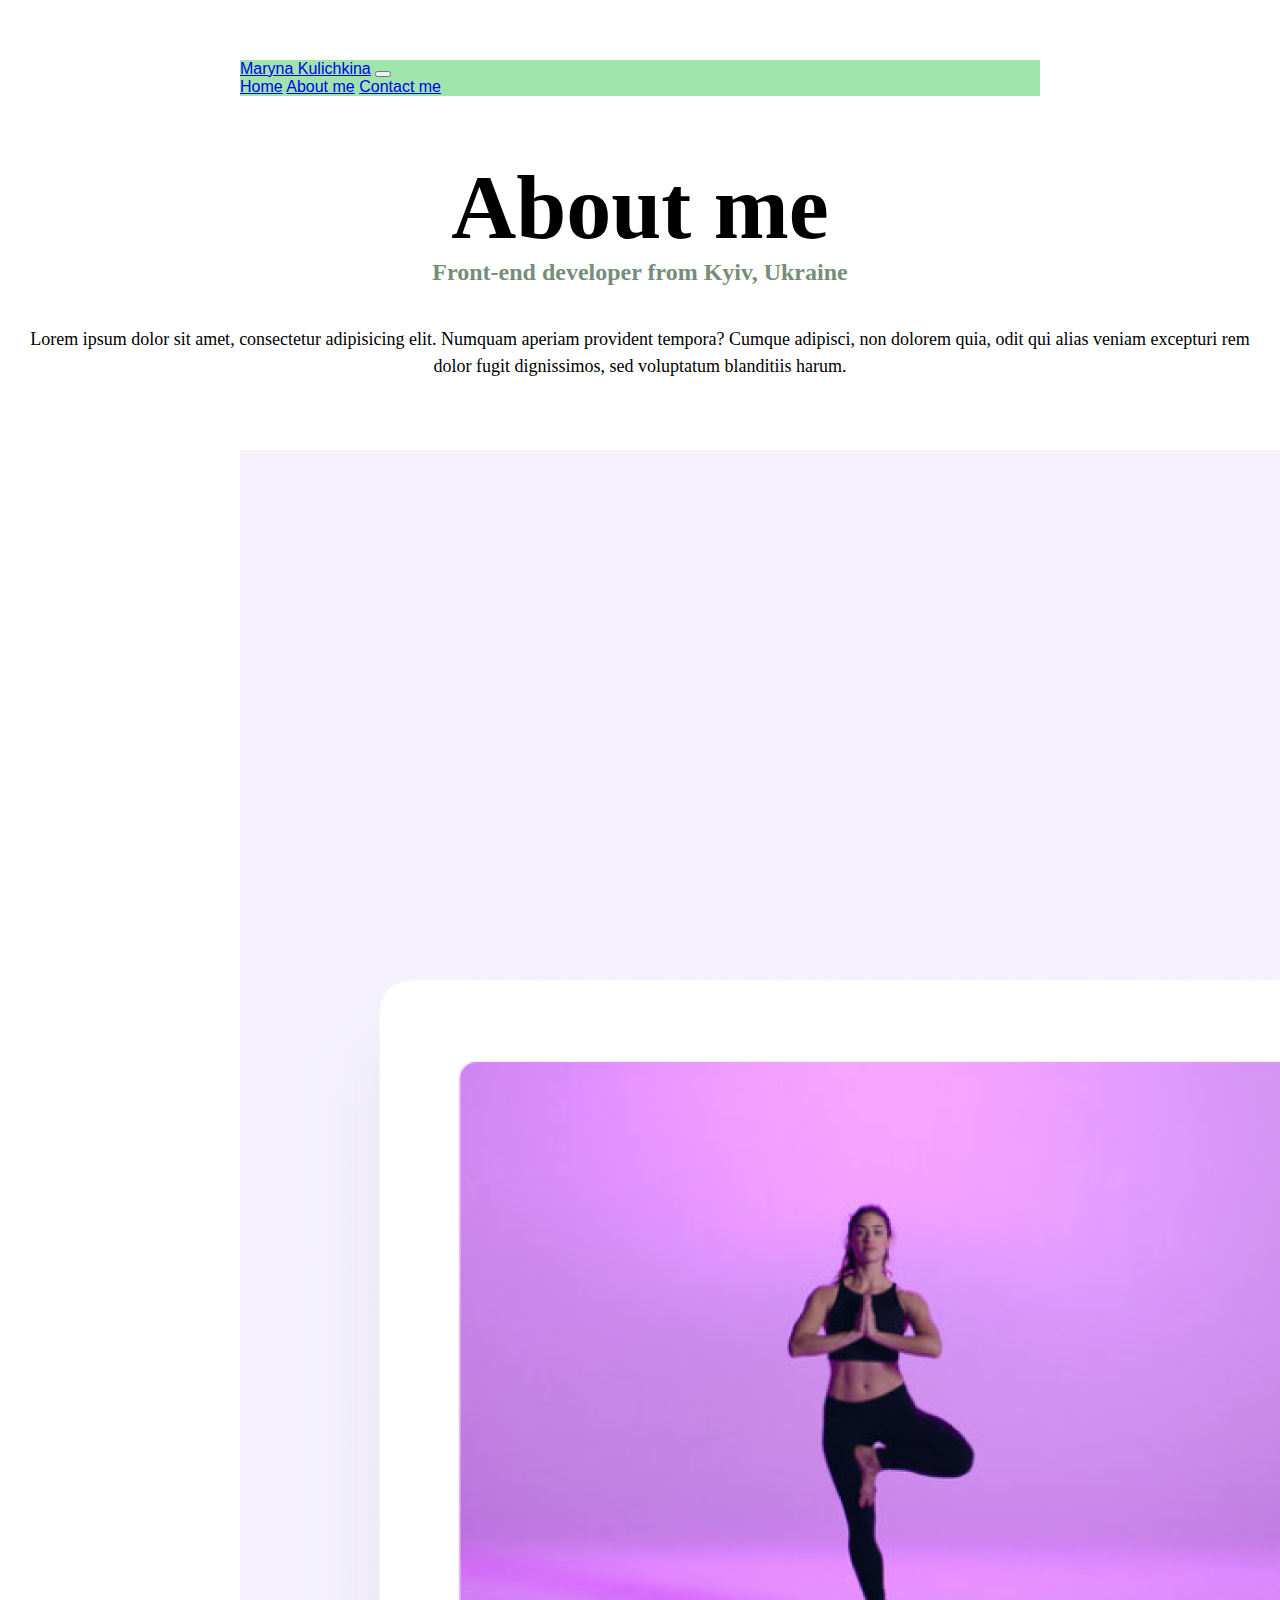
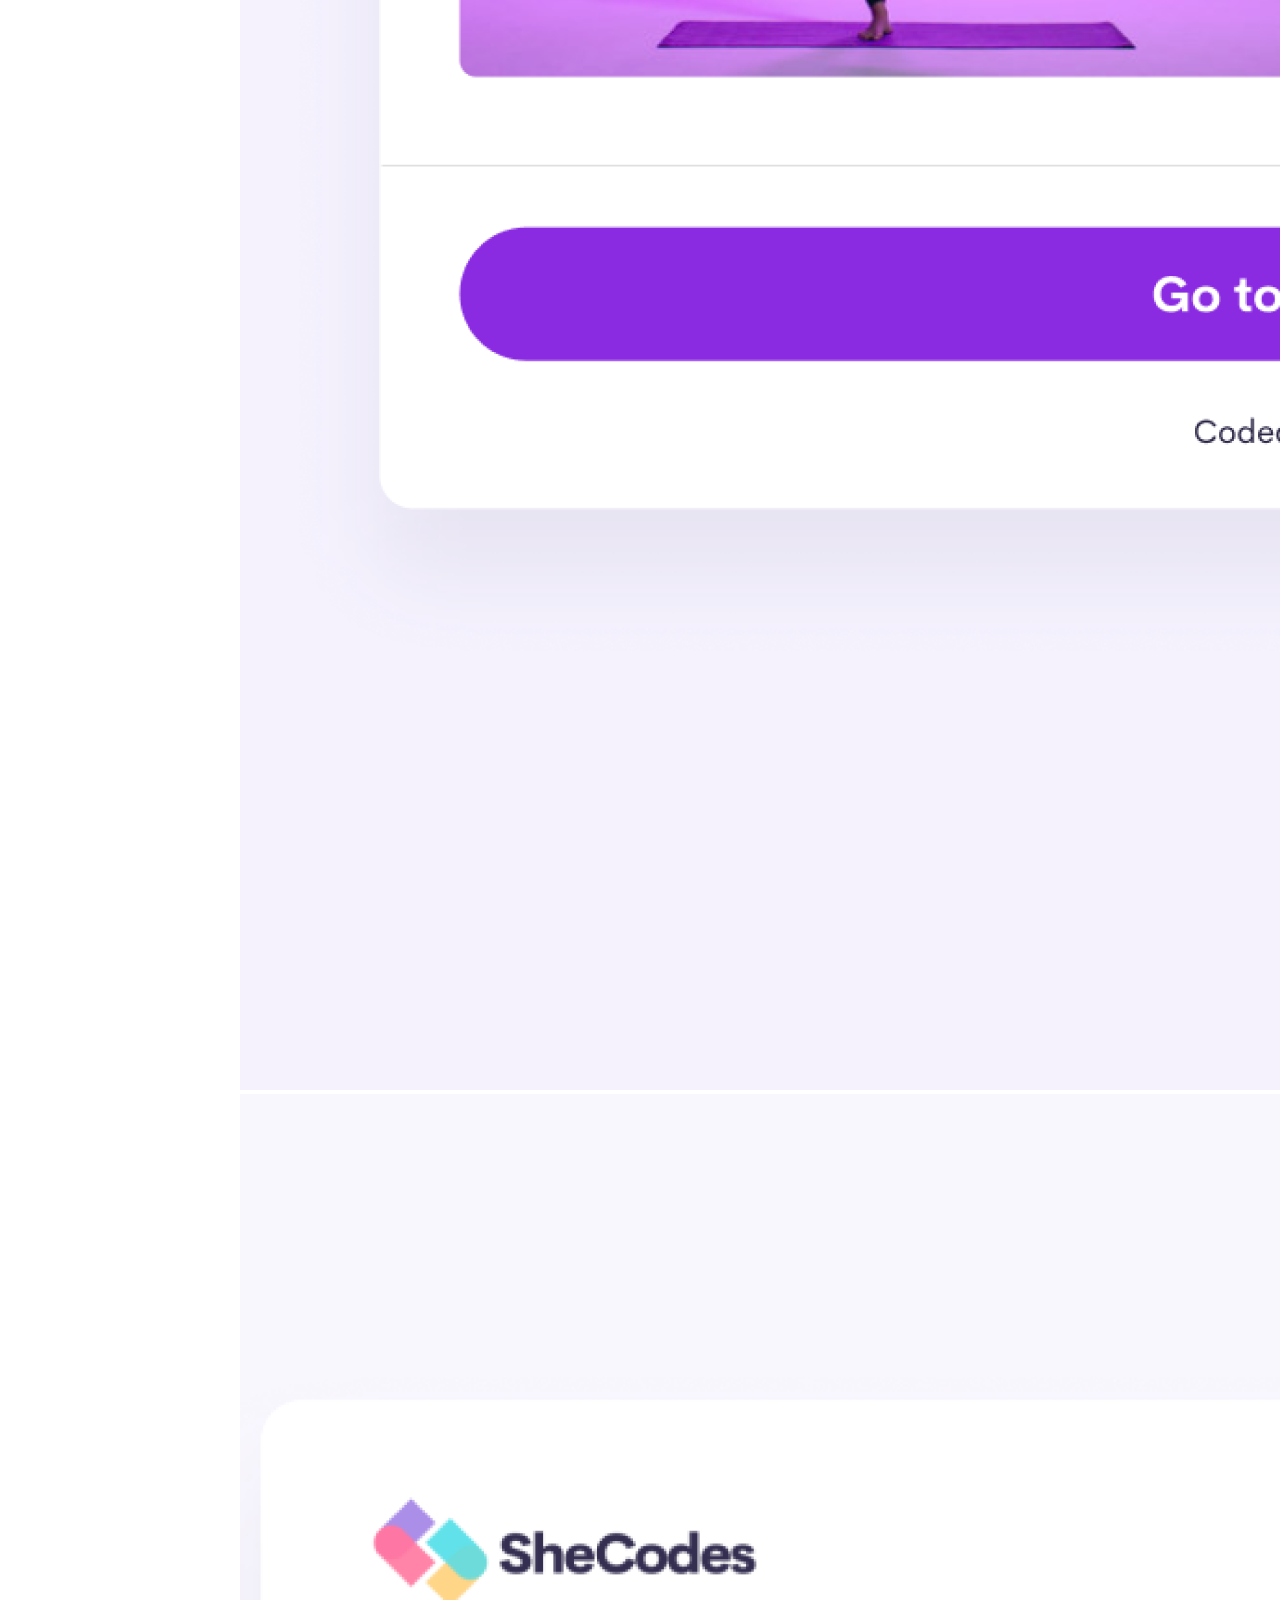
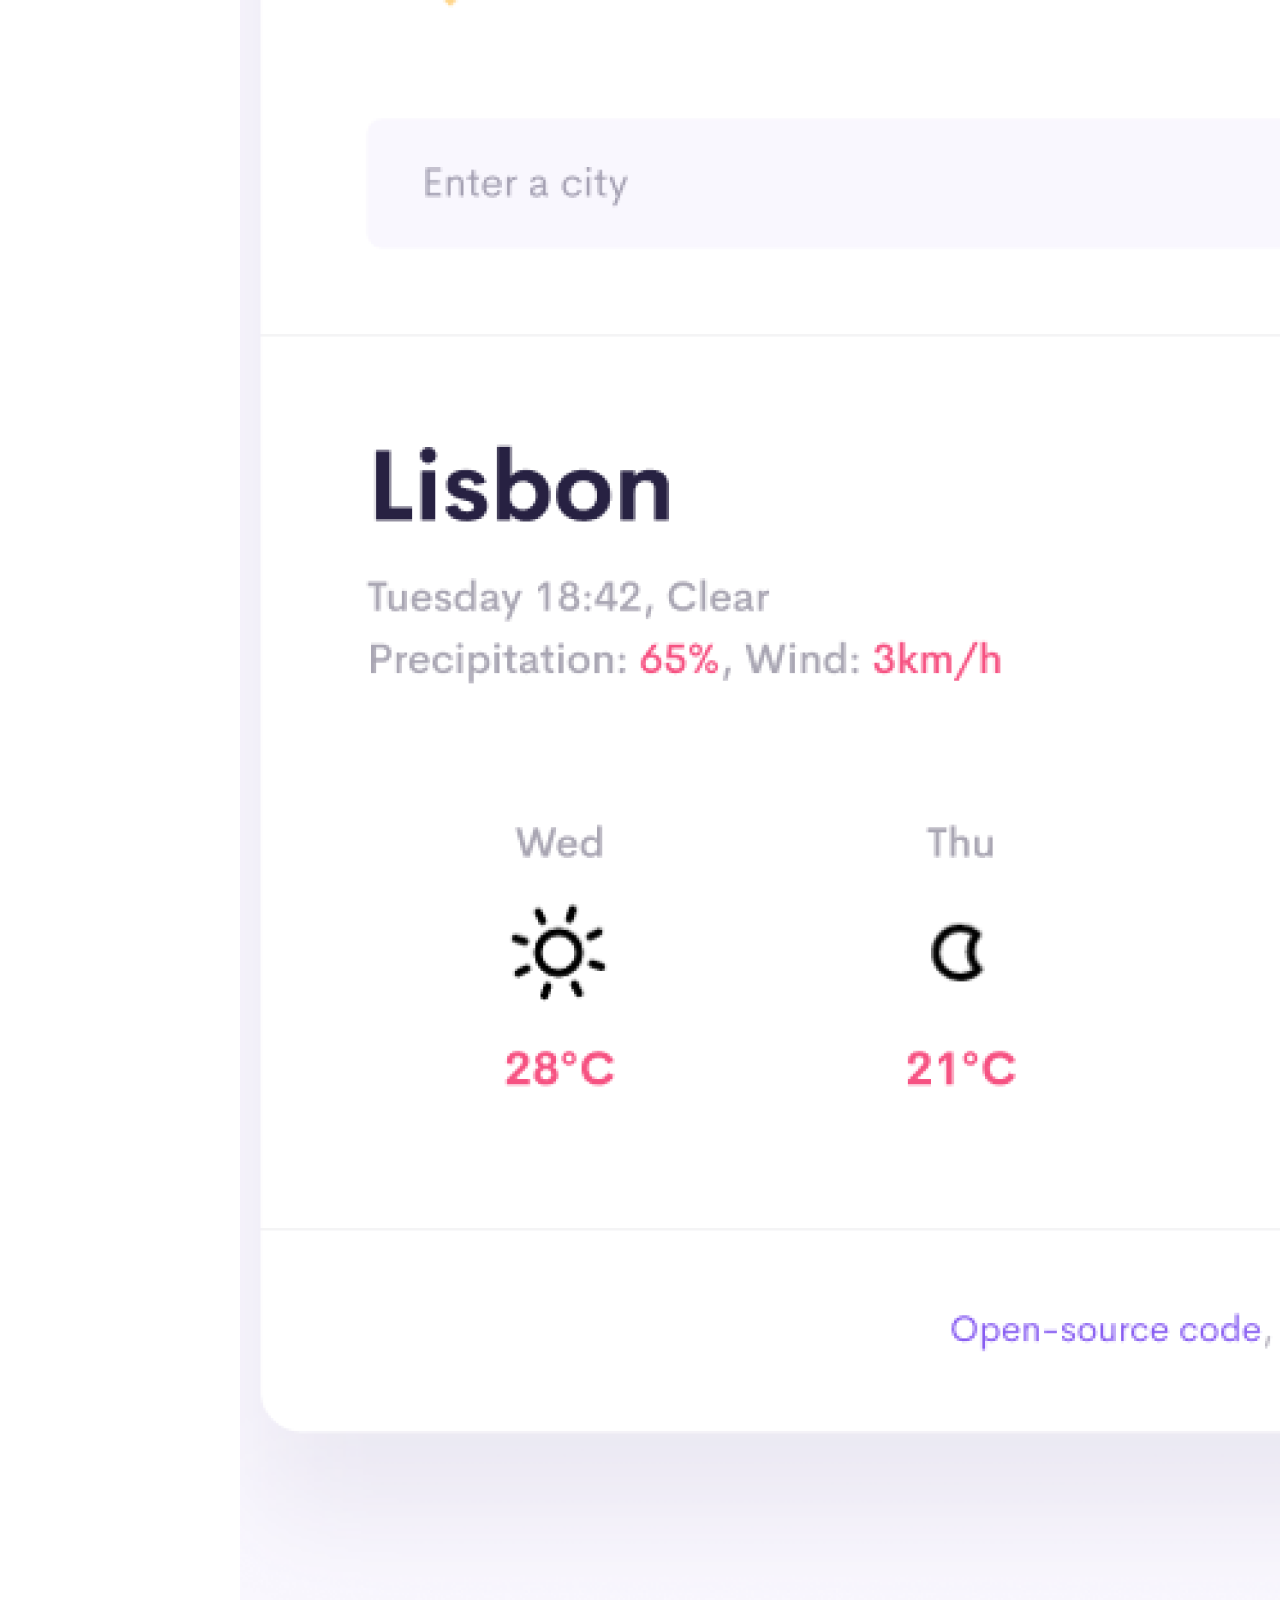
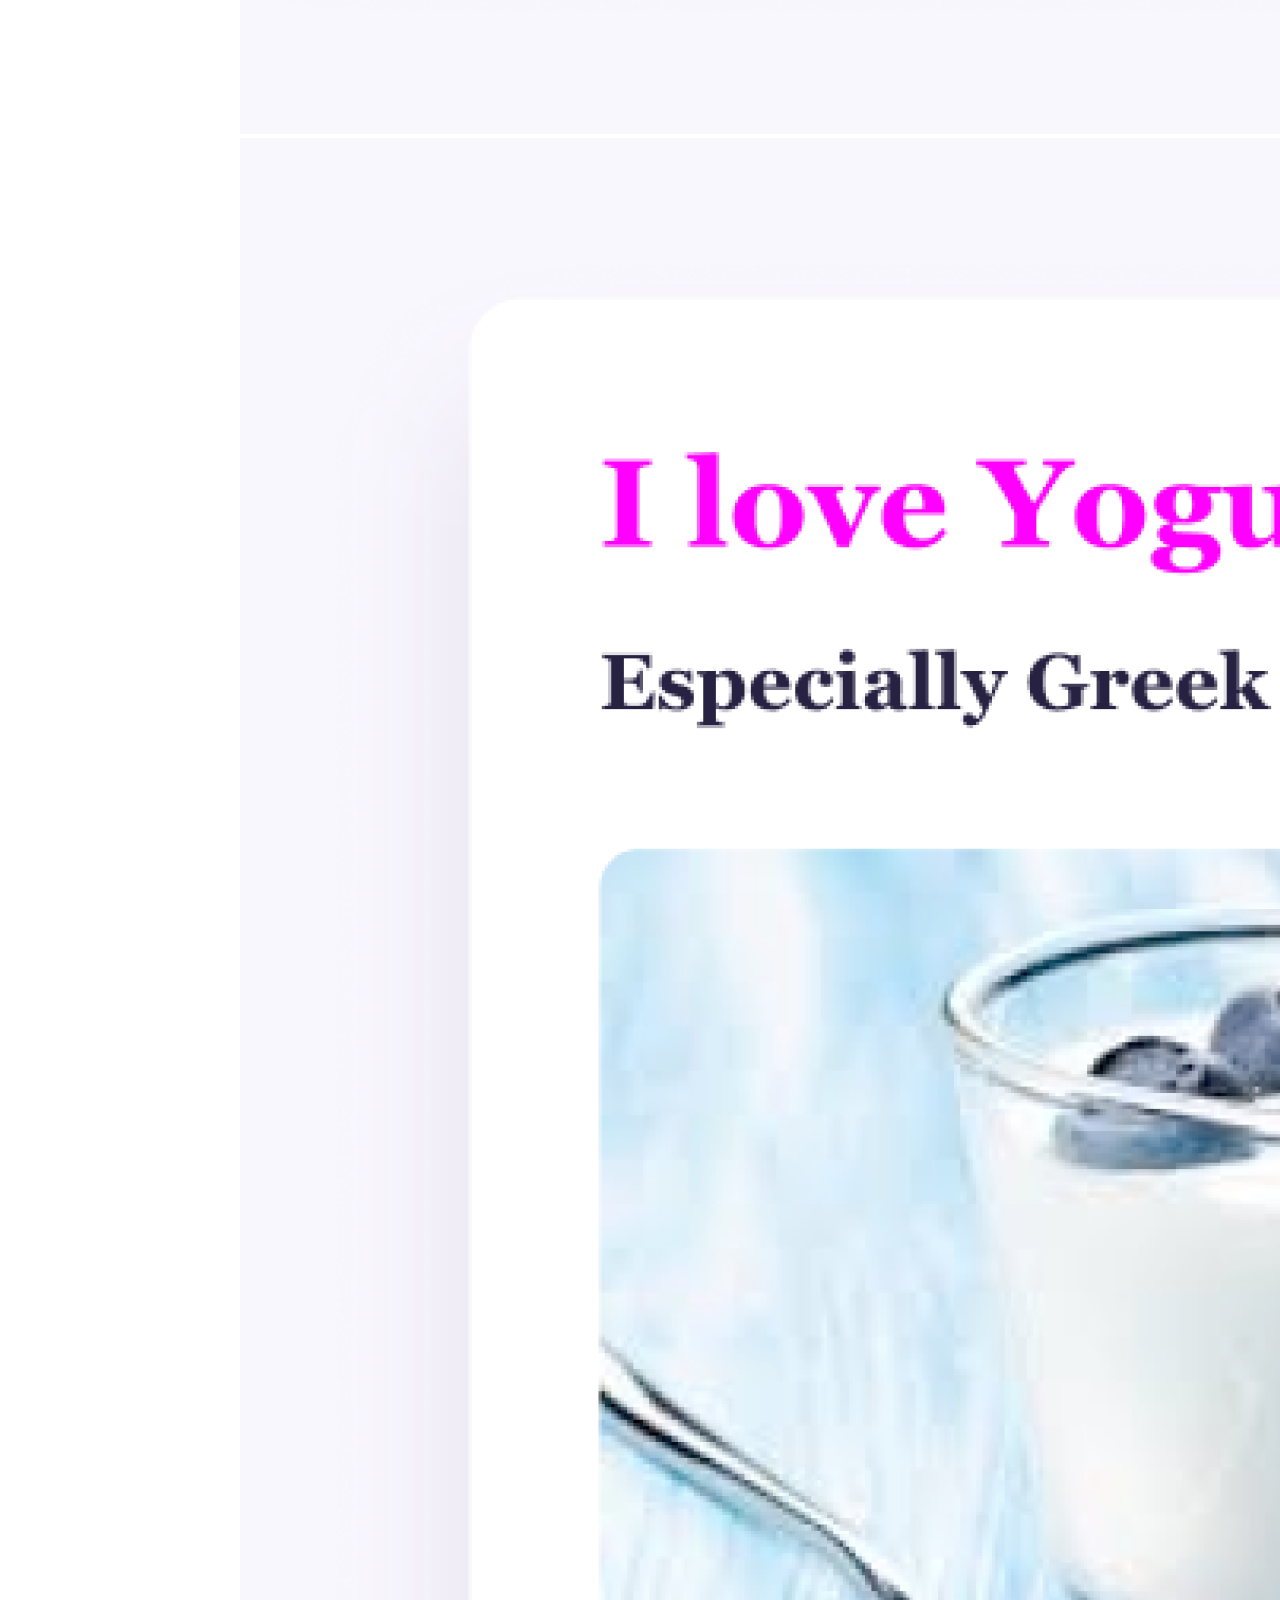
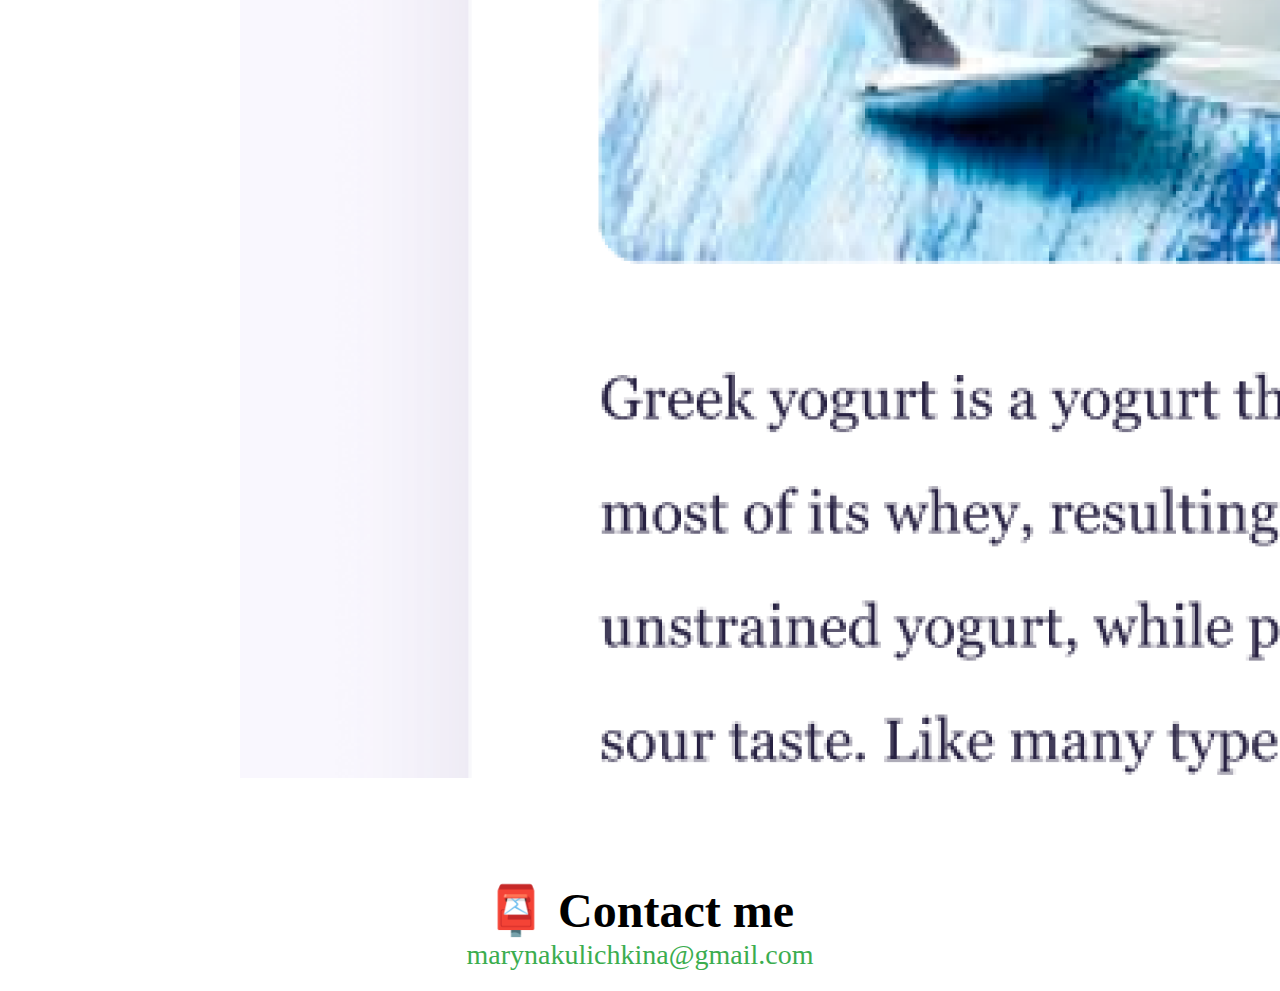
==== about.html @ 164ecdcb "Initial commit" ====
<!DOCTYPE html>
<html lang="en">
  <head>
    <meta charset="UTF-8" />
    <meta http-equiv="X-UA-Compatible" content="IE=edge" />
    <meta name="viewport" content="width=device-width, initial-scale=1.0" />
    <meta
      name="description"
      content="About Maryna Kulichkina, a front-end developer based in Europe"
    />
    <link
      href="https://cdn.jsdelivr.net/npm/bootstrap@5.2.0/dist/css/bootstrap.min.css"
      rel="stylesheet"
      integrity="sha384-gH2yIJqKdNHPEq0n4Mqa/HGKIhSkIHeL5AyhkYV8i59U5AR6csBvApHHNl/vI1Bx"
      crossorigin="anonymous"
    />
    <link rel="stylesheet" href="style.css" />
    <title>About me - Maryna Kulichkina</title>
  </head>
  <body>
    <div class="container" id="navbar">
      <nav
        class="navbar bg-custom rounded-2 fixed-top navbar-expand-lg bg-light"
      >
        <div class="container-fluid">
          <a class="navbar-brand" href="index.html">Maryna Kulichkina</a>
          <button
            class="navbar-toggler"
            type="button"
            data-bs-toggle="collapse"
            data-bs-target="#navbarNavAltMarkup"
            aria-controls="navbarNavAltMarkup"
            aria-expanded="false"
            aria-label="Toggle navigation"
          >
            <span class="navbar-toggler-icon"></span>
          </button>
          <div class="collapse navbar-collapse" id="navbarNavAltMarkup">
            <div class="navbar-nav">
              <a class="nav-link active" aria-current="page" href="index.html"
                >Home</a
              >
              <a class="nav-link" href="about.html">About me</a>
              <a class="nav-link" href="about.html#email-link">Contact me</a>
            </div>
          </div>
        </div>
      </nav>
    </div>
    <h1>About me</h1>
    <h3>Front-end developer from Kyiv, Ukraine</h3>
    <div class="about-paragraphs text-center">
      <p>
        Lorem ipsum dolor sit amet, consectetur adipisicing elit. Numquam
        aperiam provident tempora? Cumque adipisci, non dolorem quia, odit qui
        alias veniam excepturi rem dolor fugit dignissimos, sed voluptatum
        blanditiis harum.
      </p>
    </div>
    <div class="container">
      <div class="row">
        <div class="col-sm-4">
          <img
            src="images/yoga.png"
            class="img-fluid rounded p-2 shadow"
            alt="Yoga project"
          />
        </div>
        <div class="col-sm-4">
          <img
            src="images/weather.png"
            class="img-fluid rounded p-2 shadow"
            alt="Weather app"
          />
        </div>
        <div class="col-sm-4">
          <img
            src="images/yogurt.png"
            class="img-fluid rounded p-2 shadow"
            alt="Yogurt project"
          />
        </div>
      </div>
    </div>
    <div id="contact">
      <h2>📮 Contact me</h2>
      <a
        href="mailto:marynakulichkina@gmail.com"
        class="email-link"
        id="email-link"
      >
        marynakulichkina@gmail.com
      </a>
    </div>

    <script
      src="https://cdn.jsdelivr.net/npm/bootstrap@5.2.0/dist/js/bootstrap.bundle.min.js"
      integrity="sha384-A3rJD856KowSb7dwlZdYEkO39Gagi7vIsF0jrRAoQmDKKtQBHUuLZ9AsSv4jD4Xa"
      crossorigin="anonymous"
    ></script>
  </body>
</html>
---- style.css ----
:root {
  --primary-color: #3bad4f;
  --secondary-color: #9ee4ab;
  --box-shadow: 0 5px 10px rgba(0, 0, 0, 0.3);
  --h3-color: #3c5e43;
}
.container {
  font-family: "Roboto", sans-serif;
  margin: 60px auto;
  max-width: 800px;
}

body {
  margin: 20px auto;
}

h1,
h2,
h3 {
  text-align: center;
  margin: 0;
}

h1 {
  font-size: 90px;
}

h2 {
  font-size: 48px;
  padding-top: 40px;
}

h3 {
  font-size: 24px;
  opacity: 0.7;
  color: var(--h3-color);
}

p {
  font-size: 18px;
  line-height: 1.5;
  text-align: center;
}

.navigation-links {
  display: flex;
  margin-top: 40px;
  justify-content: center;
}

.navigation-links a {
  margin: 20px;
  border-radius: 4px;
  padding: 20px 15px;
  text-decoration: none;
  text-transform: capitalize;
}

.contact-link {
  background: var(--primary-color);
  box-shadow: var(--box-shadow);
  color: white;
}

.about-link {
  color: var(--primary-color);
  border: 1px solid var(--primary-color);
}

a:hover {
  color: #3c5e43;
}

.about-paragraphs {
  display: flex;
  margin: 30px 0;
}

.about-paragraphs p {
  margin: 10px;
}

.email-link {
  display: flex;
  justify-content: center;
  color: var(--primary-color);
  font-size: 28px;
  text-decoration: none;
}

.email-link:hover {
  text-decoration: underline;
}
.primary-link {
  border-radius: 4px;
  padding: 20px 15px;
  text-decoration: none;
  text-transform: capitalize;
  background: var(--primary-color);
  box-shadow: var(--box-shadow);
  color: white;
}
.mb-3,
.description {
  text-align: left;
}

.bg-custom {
  background-color: var(--secondary-color) !important;
}

@media (max-width: 576px) {
  .mb-3 {
    padding-top: 10px;
  }
  .mb-3,
  .description {
    text-align: center;
  }
  .primary-link {
    display: block;
    margin: auto 15px;
    text-align: center;
  }
  h1 {
    font-size: 48px;
  }
  h2 {
    font-size: 32px;
  }
}
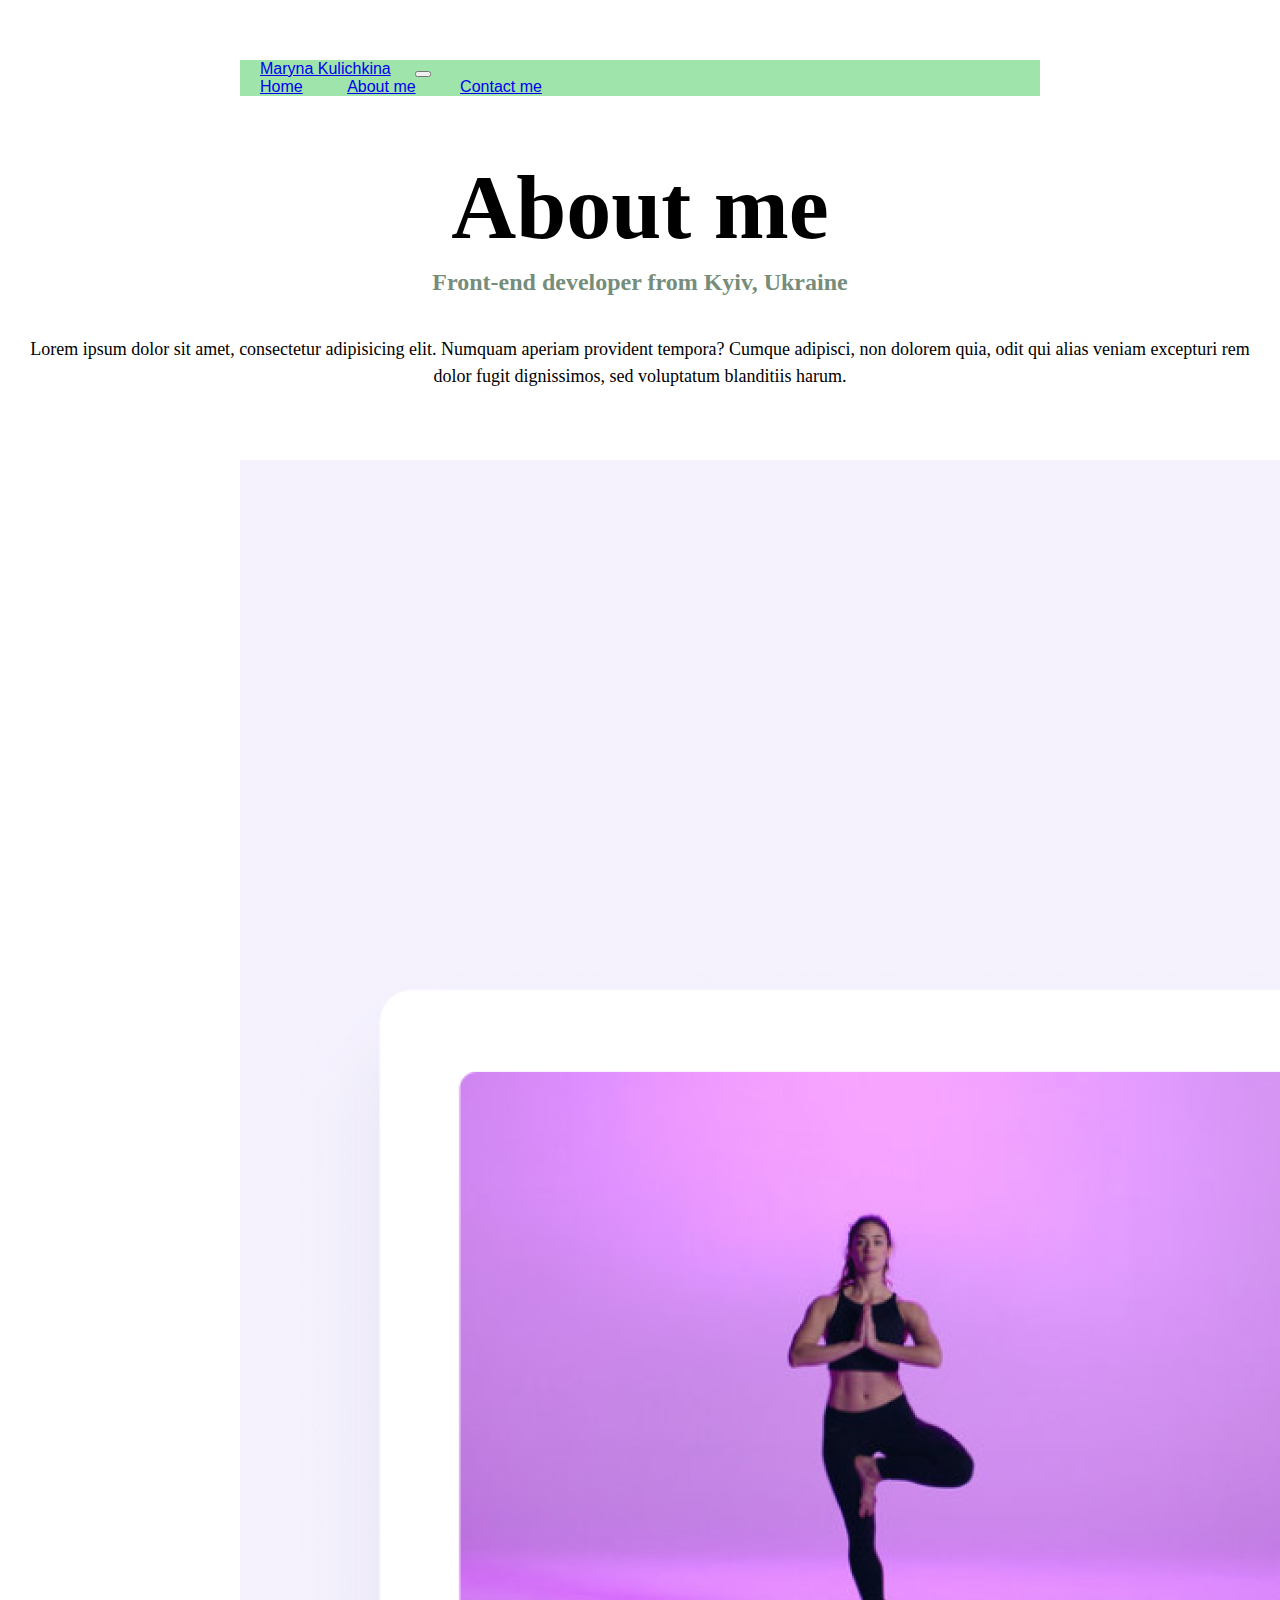
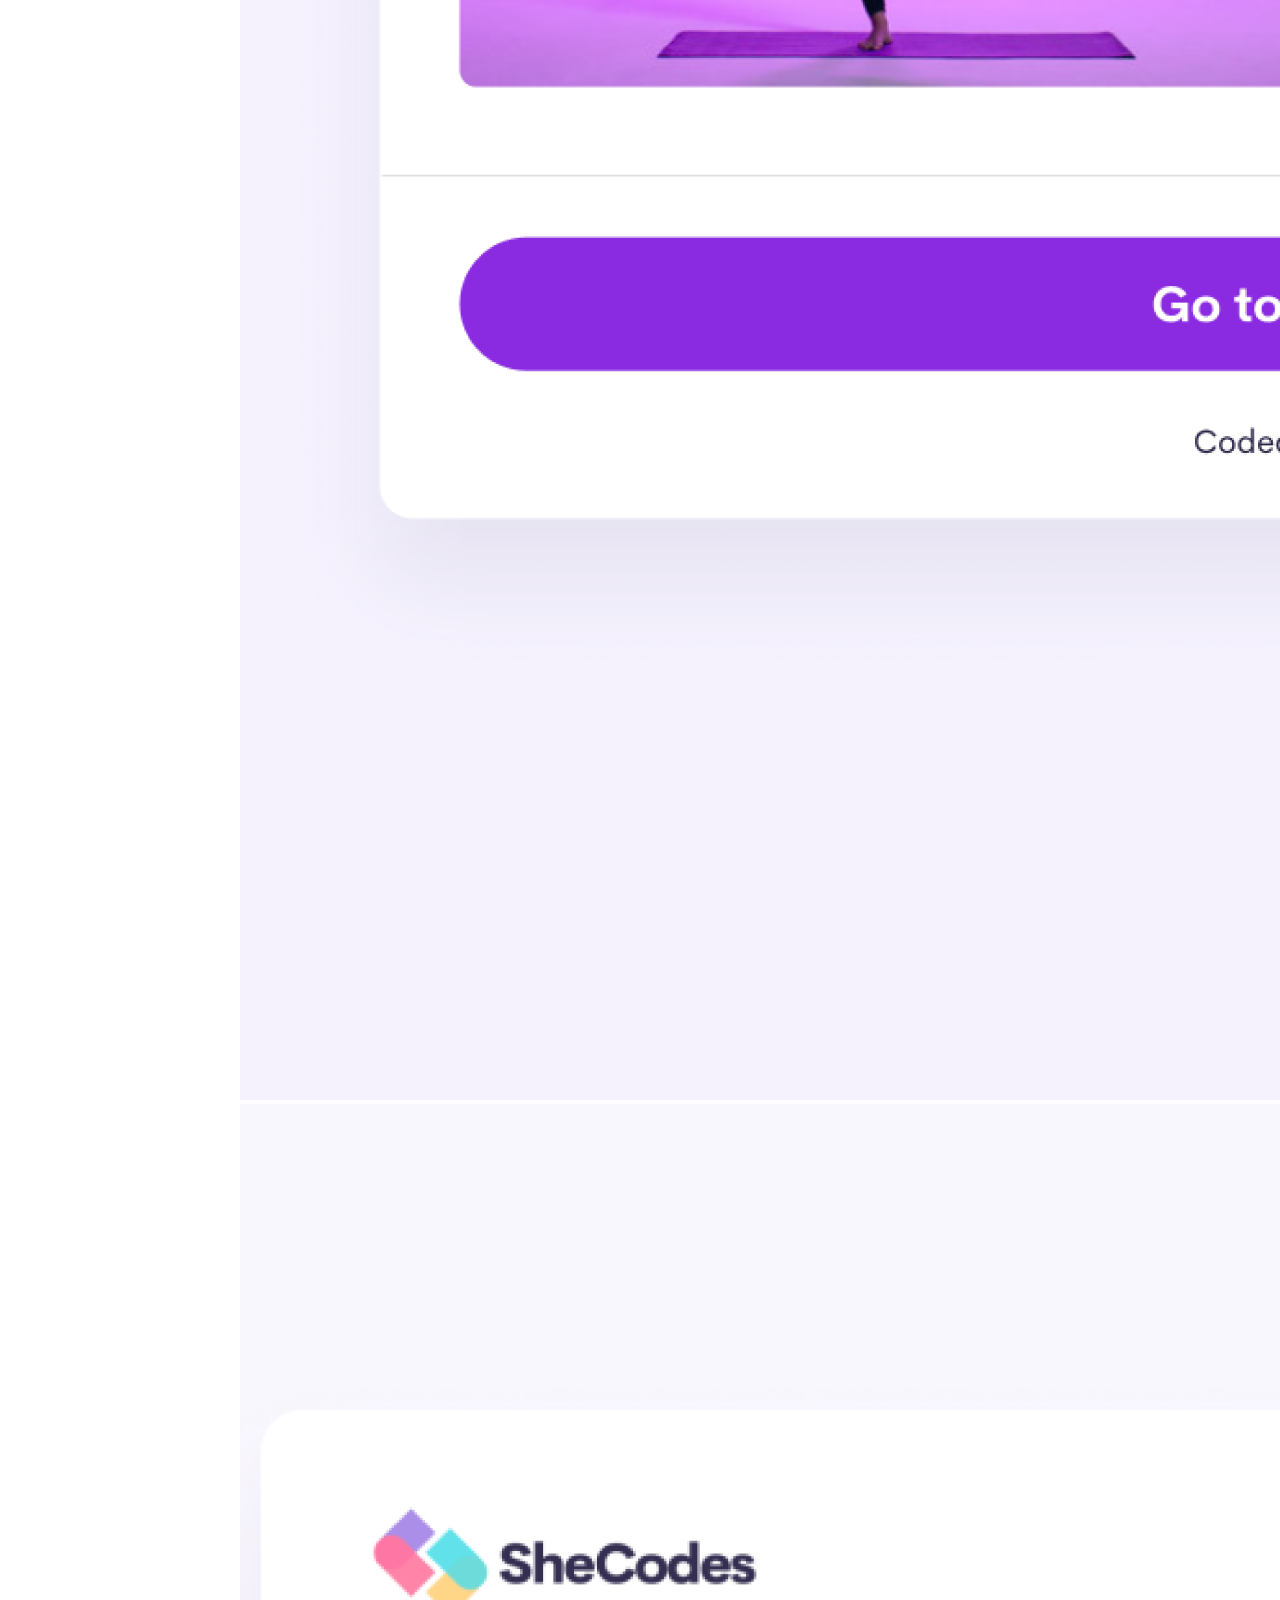
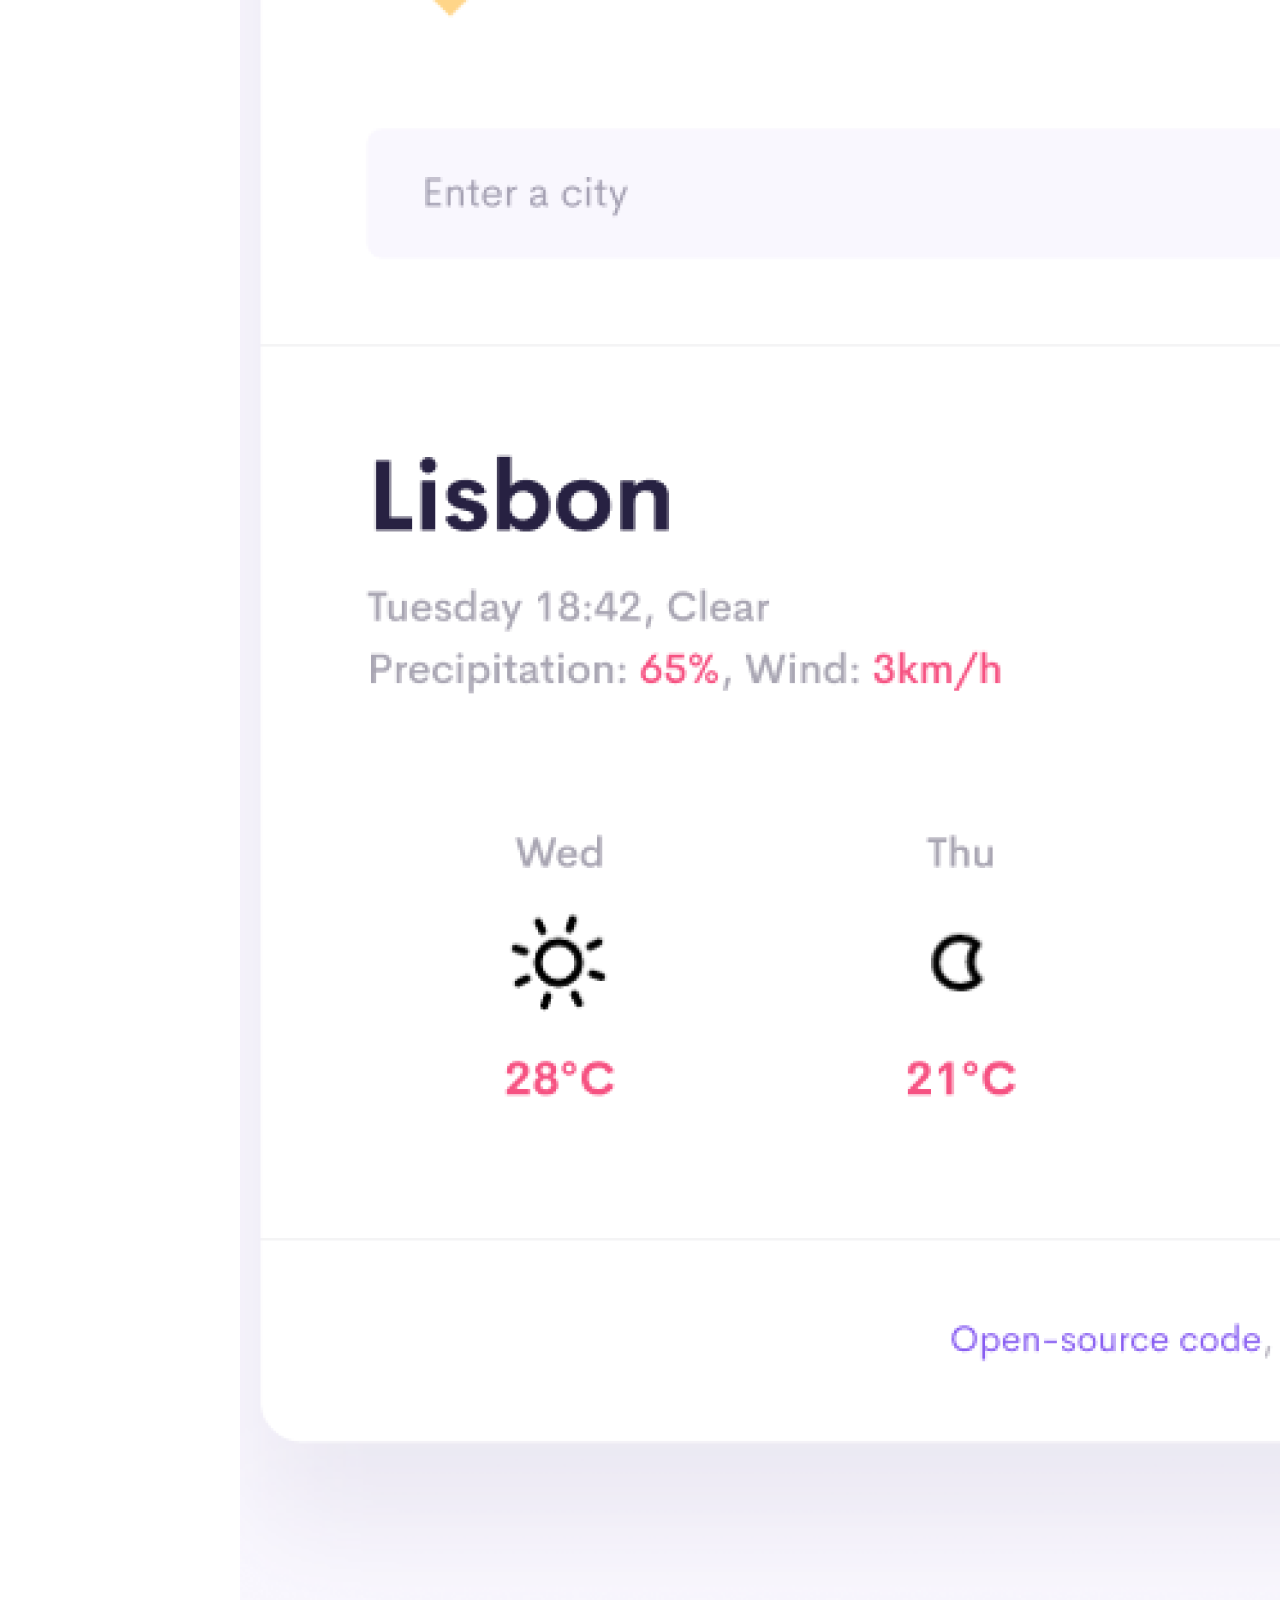
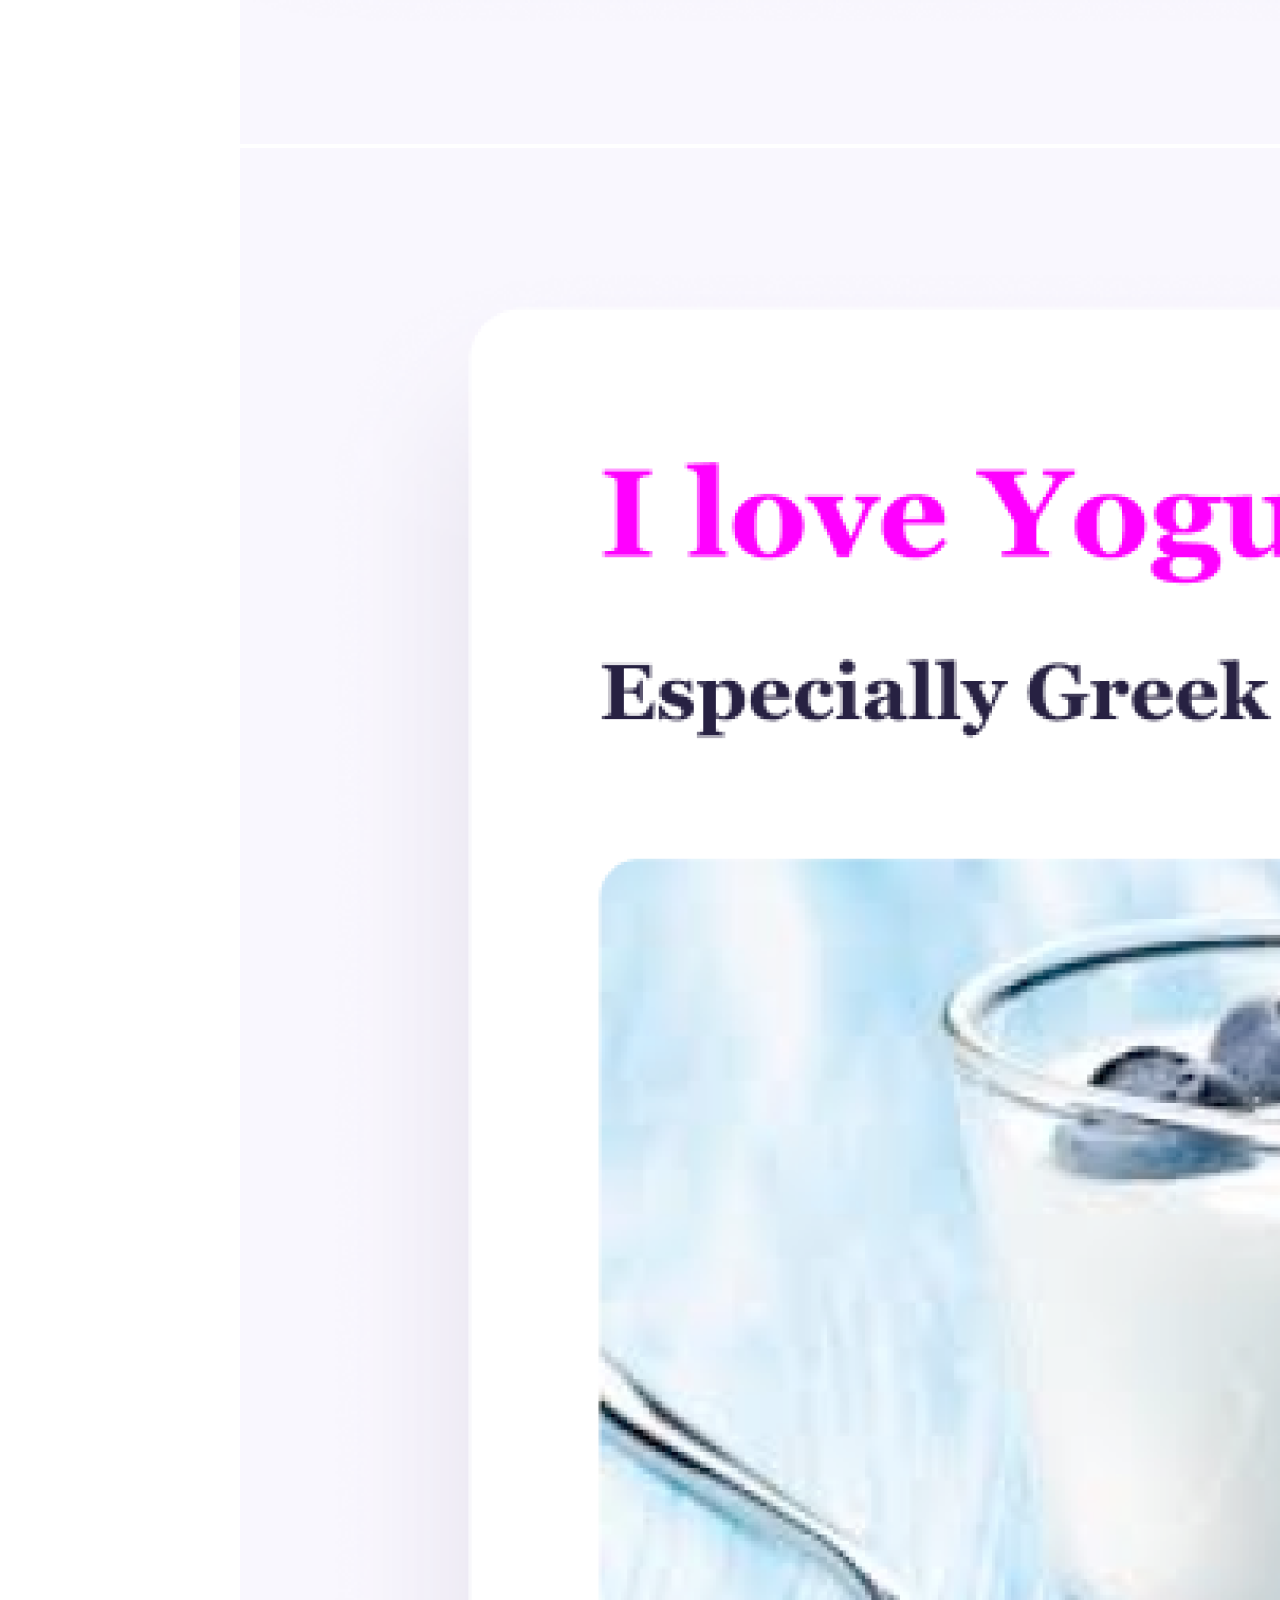
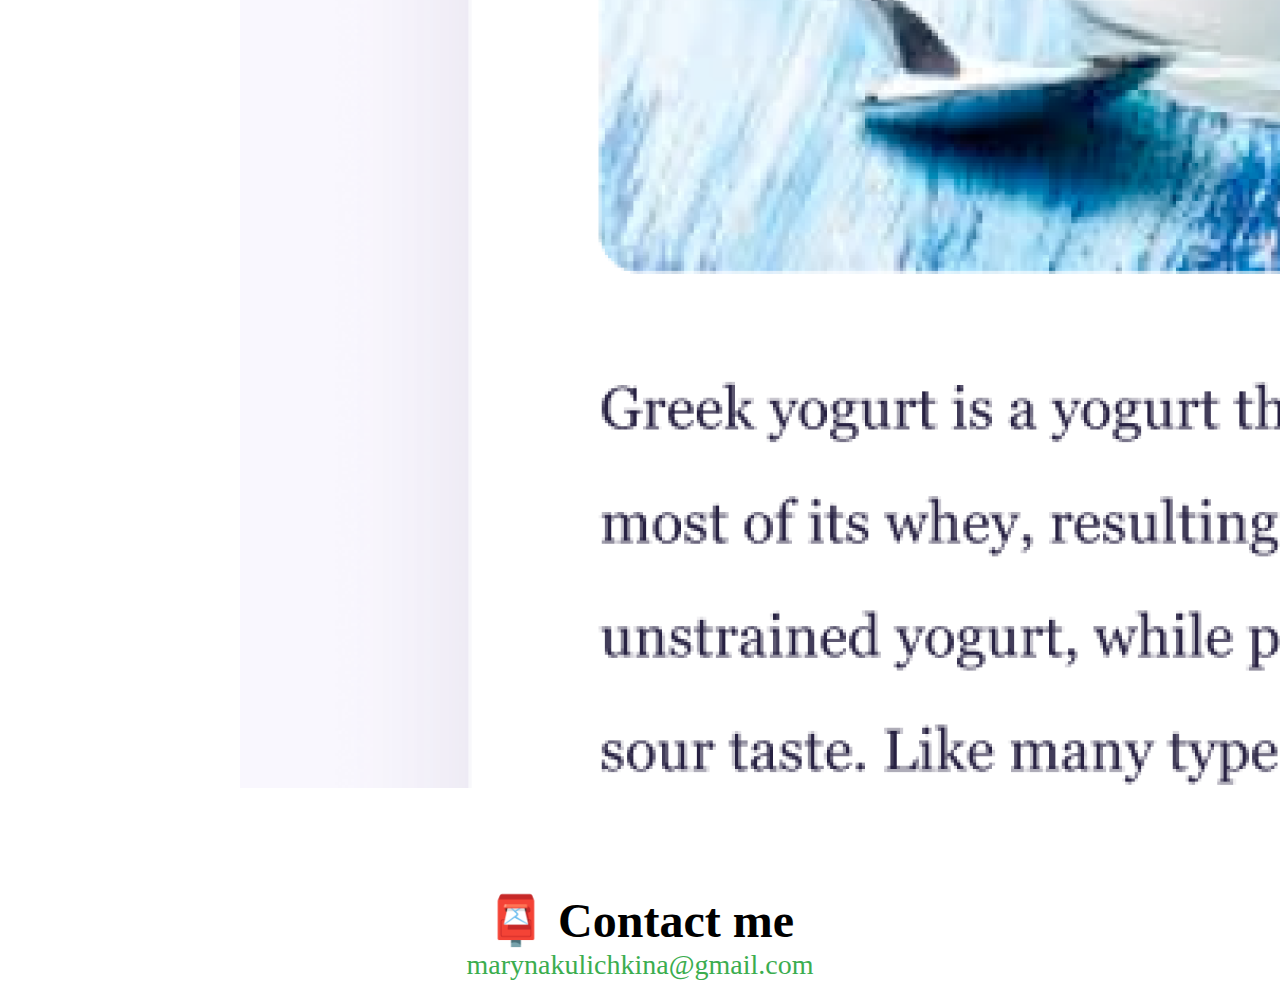
==== commit 79ba22ca: "Navbar content to left side" ====
--- a/about.html
+++ b/about.html
@@ -35,12 +35,13 @@
           >
             <span class="navbar-toggler-icon"></span>
           </button>
-          <div class="collapse navbar-collapse" id="navbarNavAltMarkup">
+          <div
+            class="collapse navbar-collapse d-flex justify-content-end"
+            id="navbarNavAltMarkup"
+          >
             <div class="navbar-nav">
-              <a class="nav-link active" aria-current="page" href="index.html"
-                >Home</a
-              >
-              <a class="nav-link" href="about.html">About me</a>
+              <a class="nav-link" aria-current="page" href="index.html">Home</a>
+              <a class="nav-link active" href="about.html">About me</a>
               <a class="nav-link" href="about.html#email-link">Contact me</a>
             </div>
           </div>
--- a/style.css
+++ b/style.css
@@ -10,6 +10,10 @@
   max-width: 800px;
 }
 
+.nav-link,
+.navbar-brand {
+  margin: auto 20px;
+}
 body {
   margin: 20px auto;
 }
@@ -31,6 +35,7 @@
 }
 
 h3 {
+  padding-top: 10px;
   font-size: 24px;
   opacity: 0.7;
   color: var(--h3-color);
@@ -51,7 +56,7 @@
 .navigation-links a {
   margin: 20px;
   border-radius: 4px;
-  padding: 20px 15px;
+  padding: 15px 15px;
   text-decoration: none;
   text-transform: capitalize;
 }
@@ -128,4 +133,9 @@
   h2 {
     font-size: 32px;
   }
+  .nav-link,
+  .navbar-nav {
+    display: flex !important;
+    justify-content: center;
+  }
 }
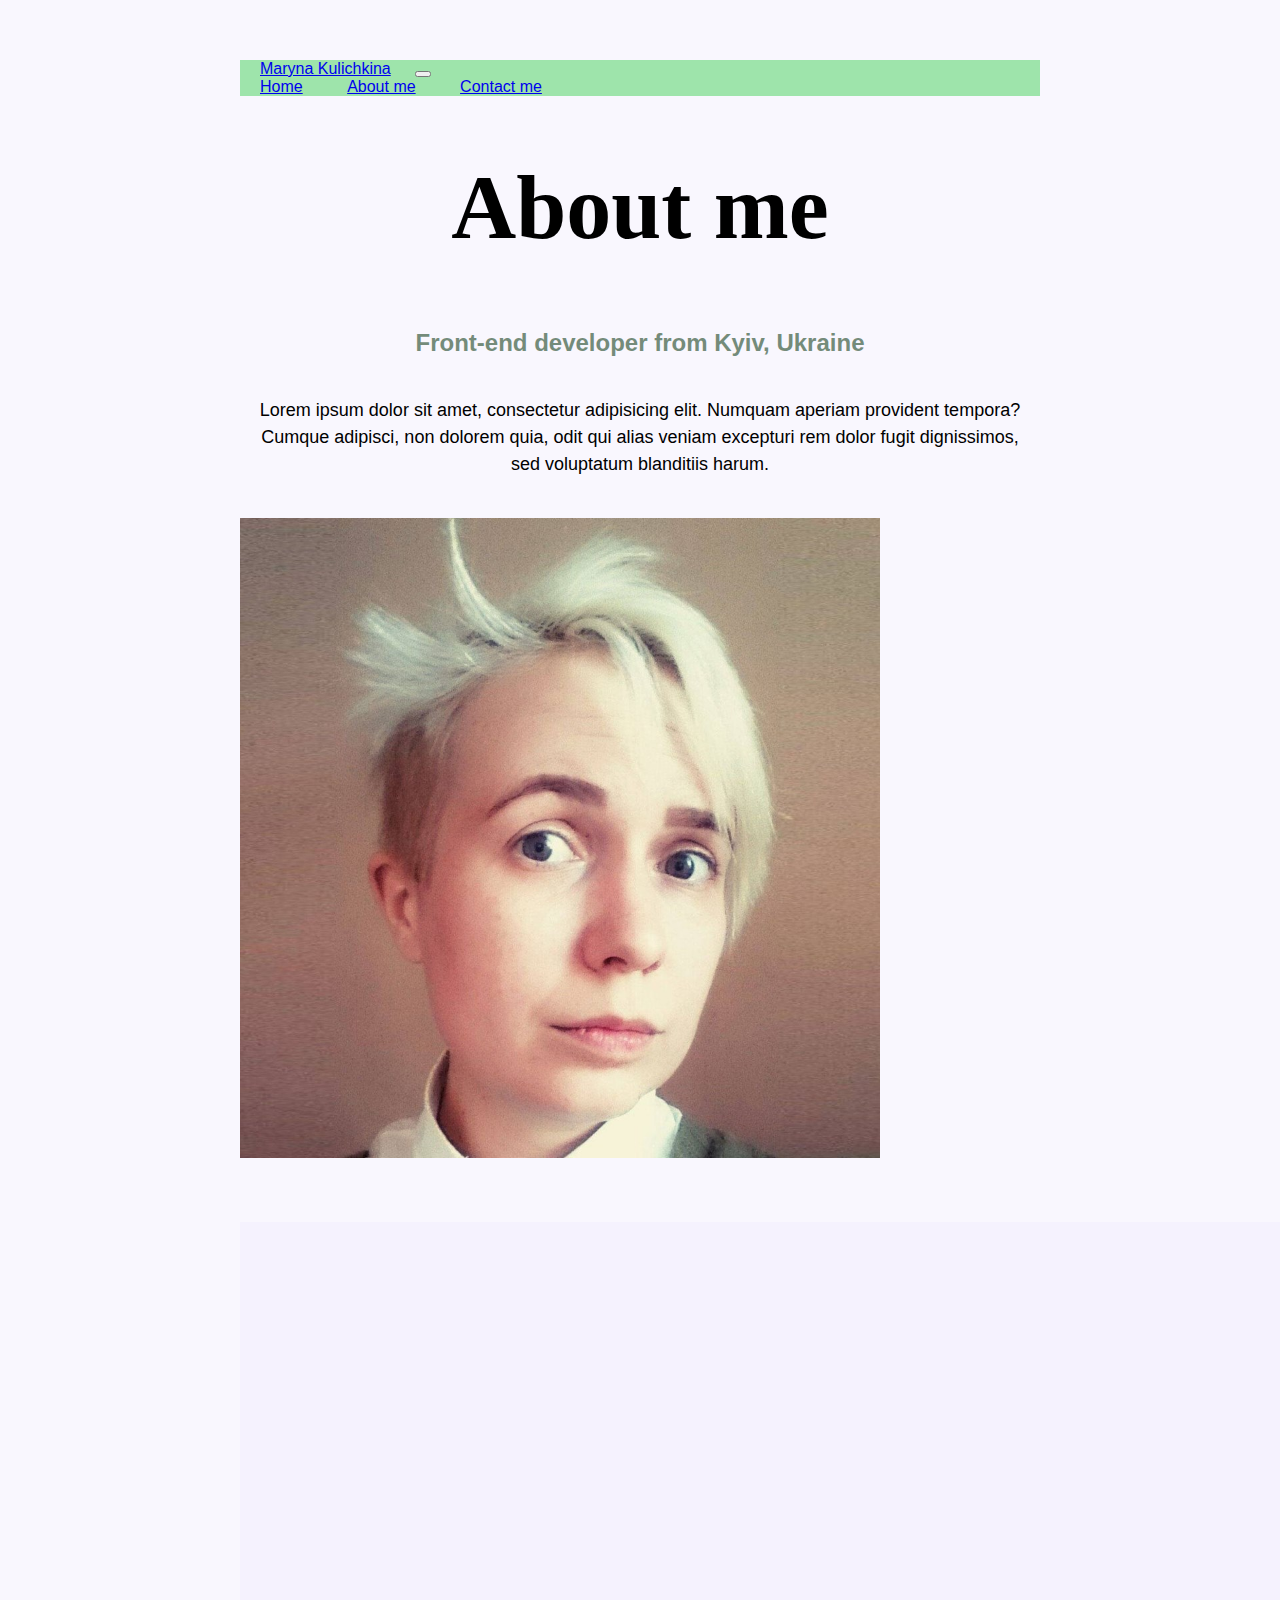
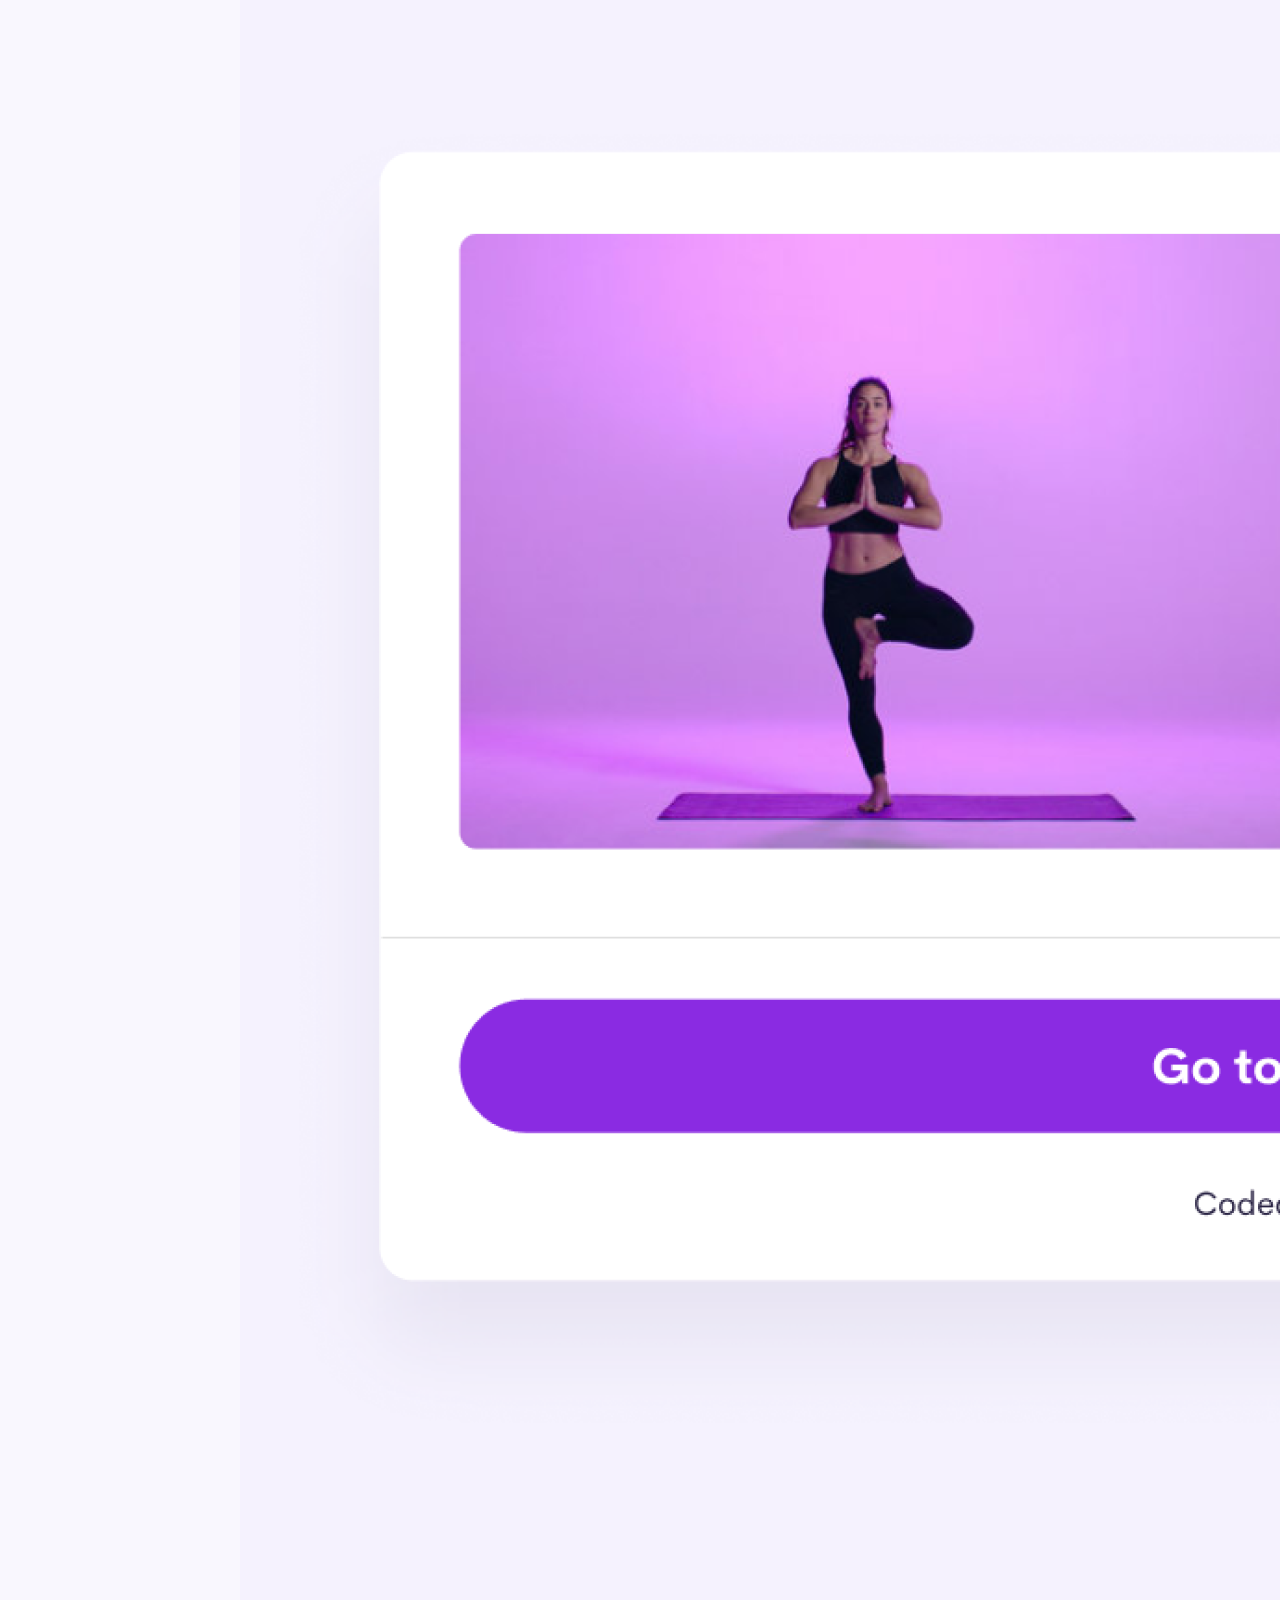
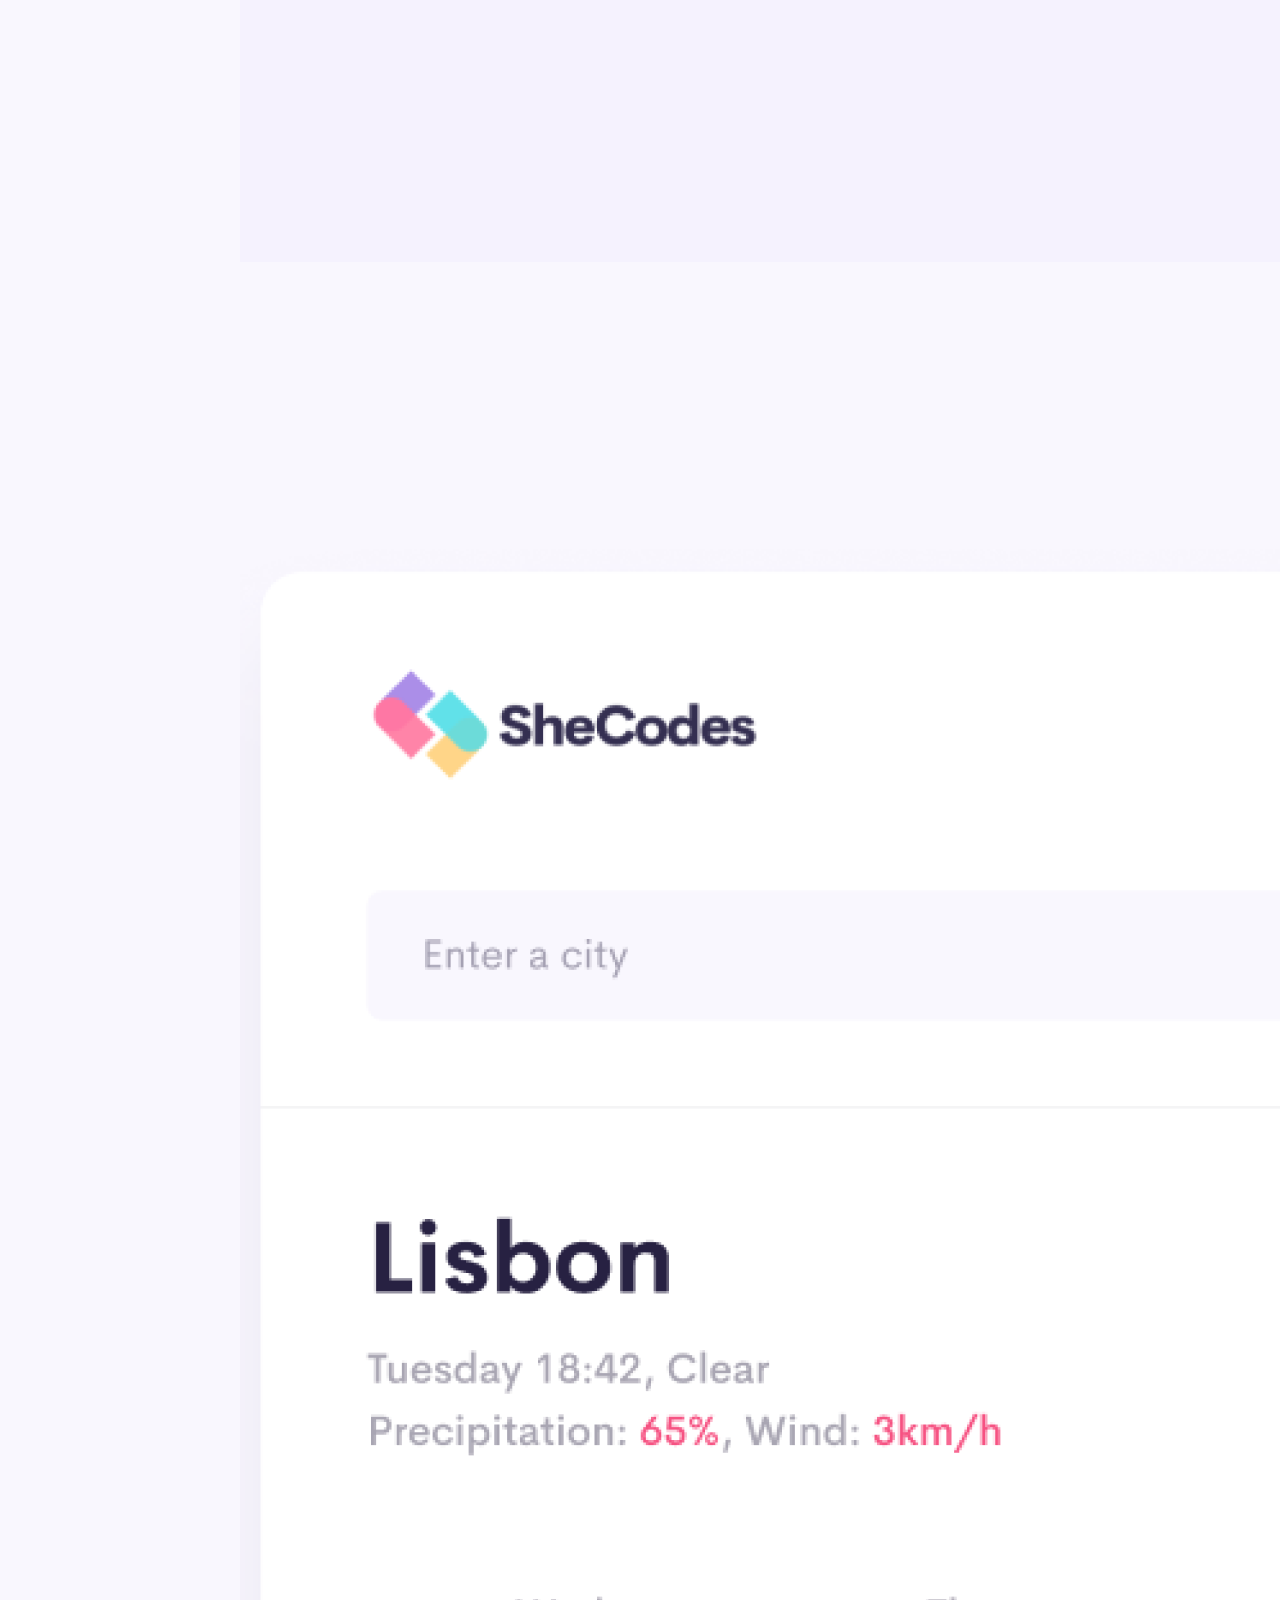
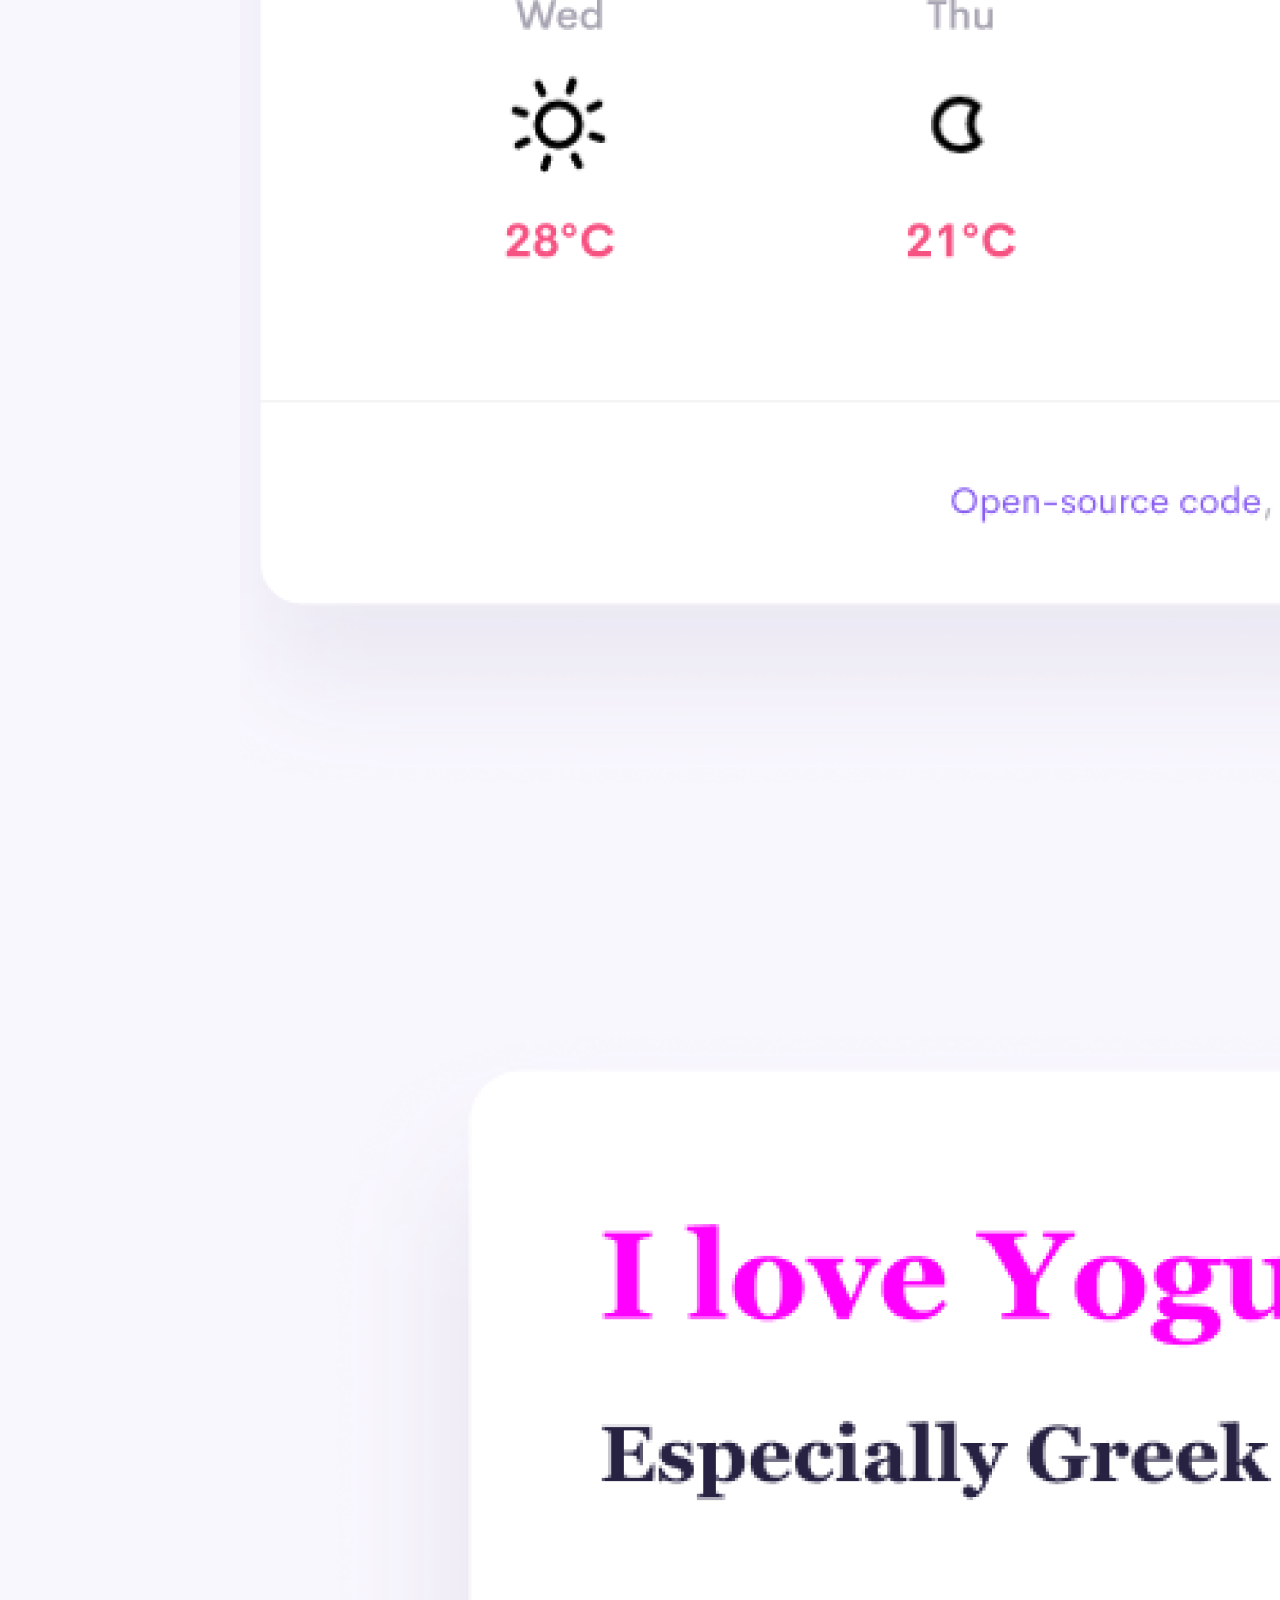
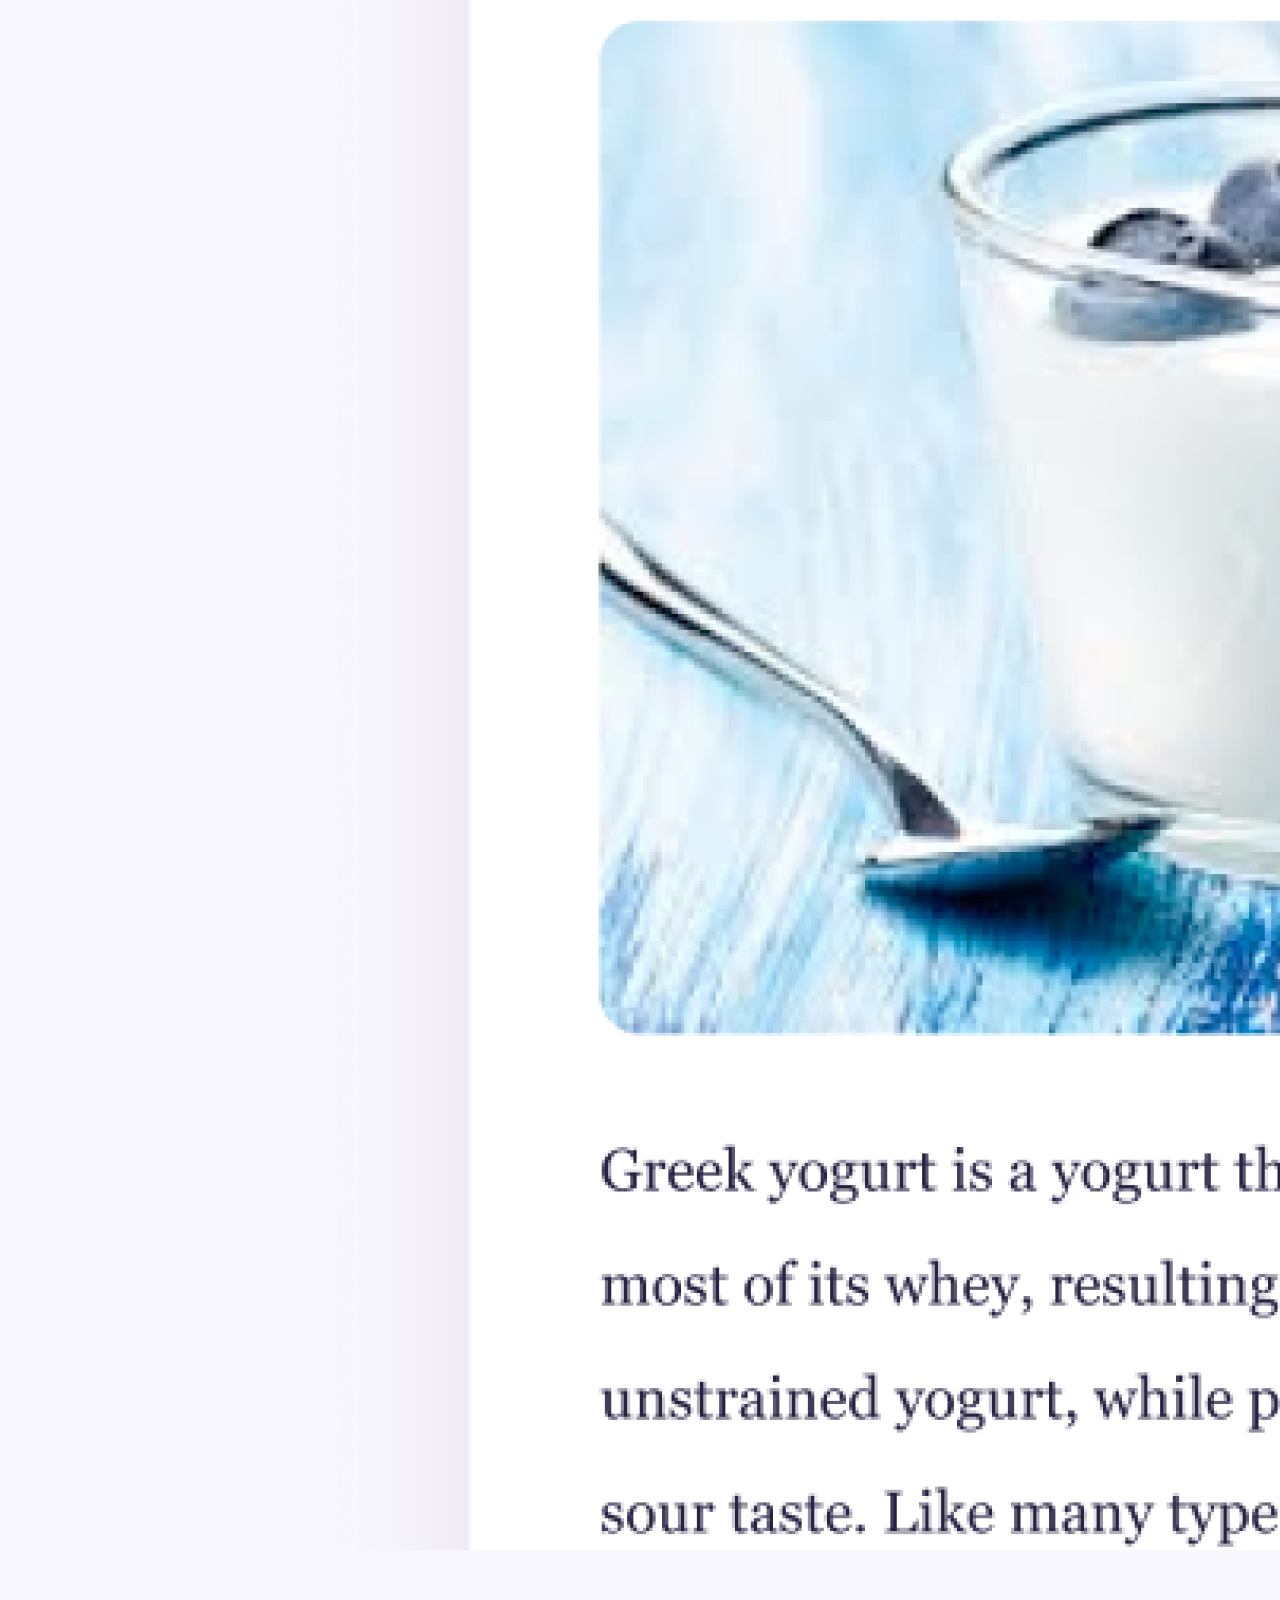
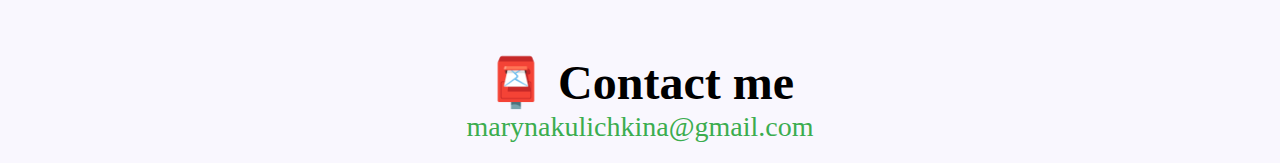
==== commit b3f662fd: "added photo on about-page" ====
--- a/about.html
+++ b/about.html
@@ -49,14 +49,24 @@
       </nav>
     </div>
     <h1>About me</h1>
-    <h3>Front-end developer from Kyiv, Ukraine</h3>
-    <div class="about-paragraphs text-center">
-      <p>
-        Lorem ipsum dolor sit amet, consectetur adipisicing elit. Numquam
-        aperiam provident tempora? Cumque adipisci, non dolorem quia, odit qui
-        alias veniam excepturi rem dolor fugit dignissimos, sed voluptatum
-        blanditiis harum.
-      </p>
+    <div class="container">
+      <div class="row">
+        <div class="col-sm-6">
+          <h3>Front-end developer from Kyiv, Ukraine</h3>
+          <div class="about-paragraphs text-center">
+            <p>
+              Lorem ipsum dolor sit amet, consectetur adipisicing elit. Numquam
+              aperiam provident tempora? Cumque adipisci, non dolorem quia, odit
+              qui alias veniam excepturi rem dolor fugit dignissimos, sed
+              voluptatum blanditiis harum.
+            </p>
+          </div>
+          </div>
+          <div class="col-sm-6 photo">
+            <img class="me img-fluid rounded" alt="Maryna Kulichkina, front-end developer" src="images/maryna.jpg" />
+          </div>
+        </div>
+      </div>
     </div>
     <div class="container">
       <div class="row">
--- a/style.css
+++ b/style.css
@@ -3,6 +3,11 @@
   --secondary-color: #9ee4ab;
   --box-shadow: 0 5px 10px rgba(0, 0, 0, 0.3);
   --h3-color: #3c5e43;
+  --main-bg-color: #f9f7fe;
+}
+
+body {
+  background-color: var(--main-bg-color);
 }
 .container {
   font-family: "Roboto", sans-serif;
@@ -110,6 +115,10 @@
   text-align: left;
 }
 
+.me {
+  max-width: 80%;
+}
+
 .bg-custom {
   background-color: var(--secondary-color) !important;
 }
@@ -138,4 +147,9 @@
     display: flex !important;
     justify-content: center;
   }
+
+  .me {
+    display: block;
+    margin: 0 auto;
+  }
 }
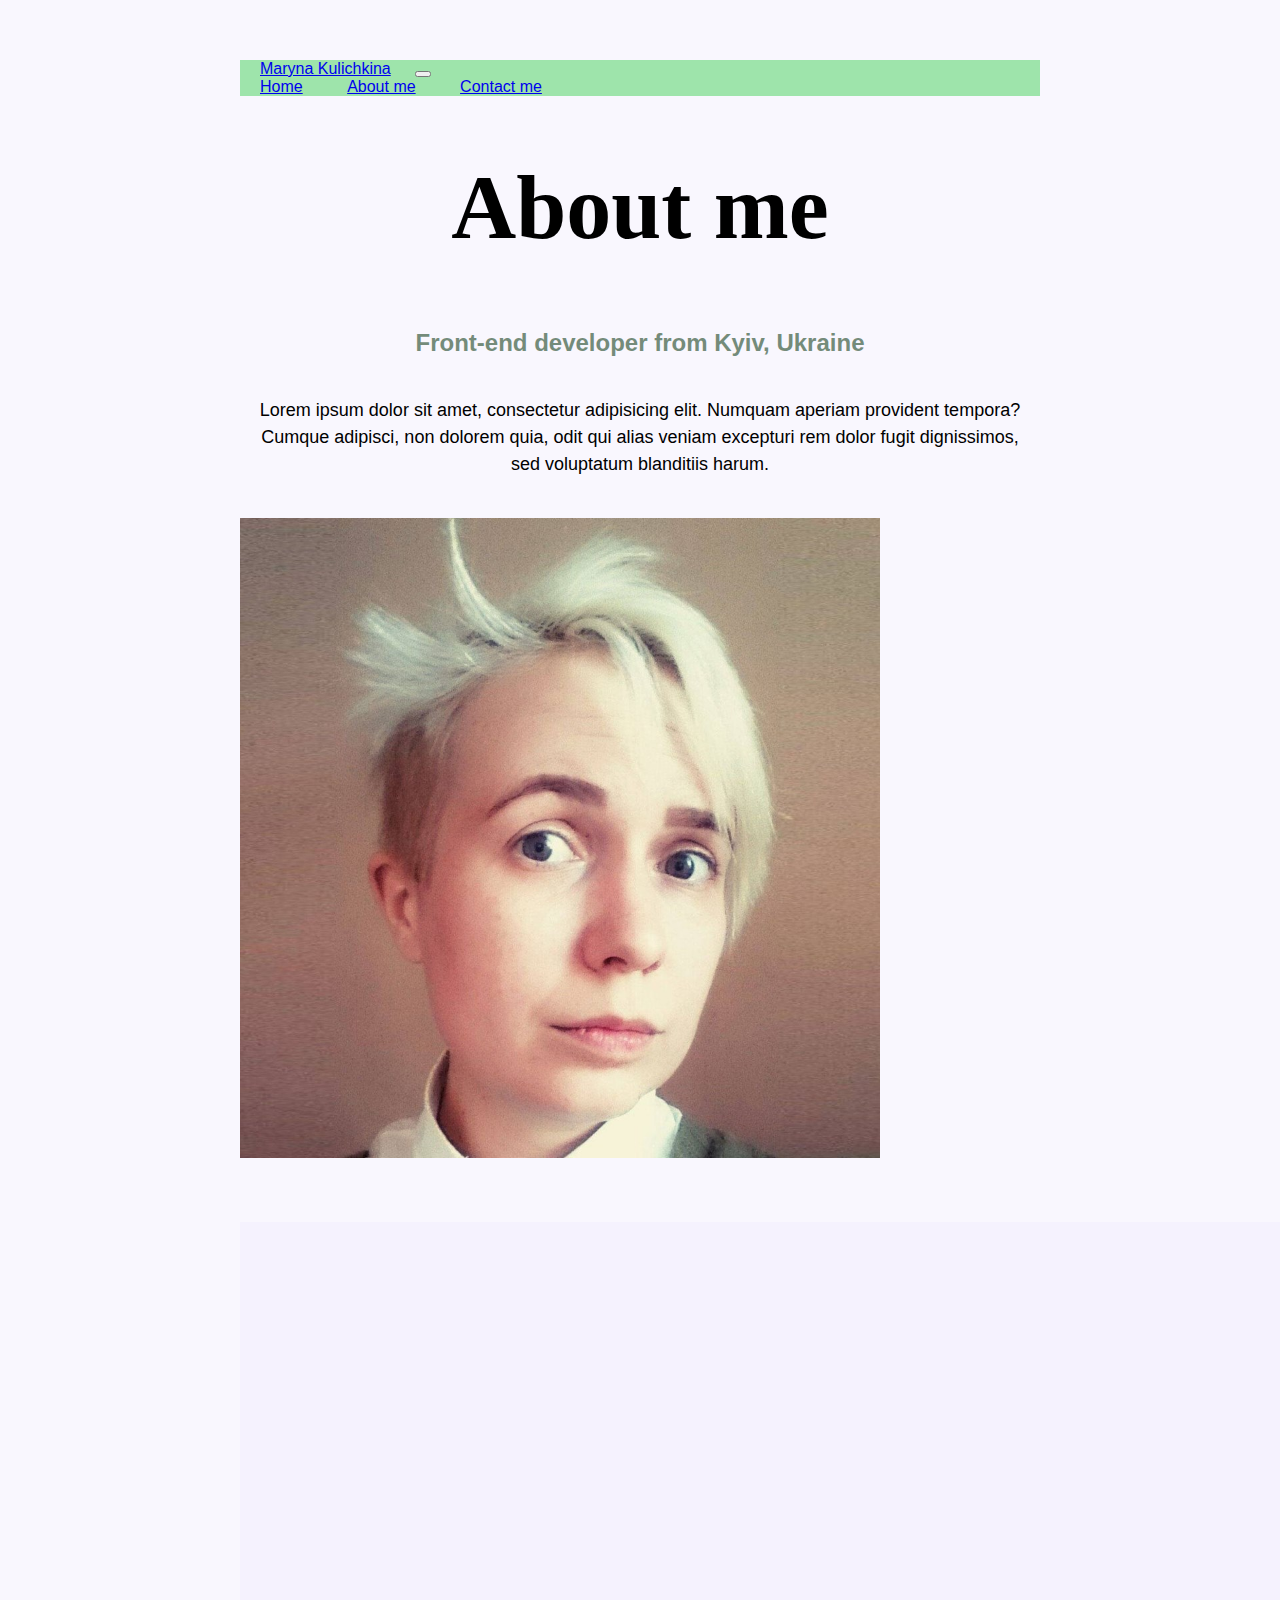
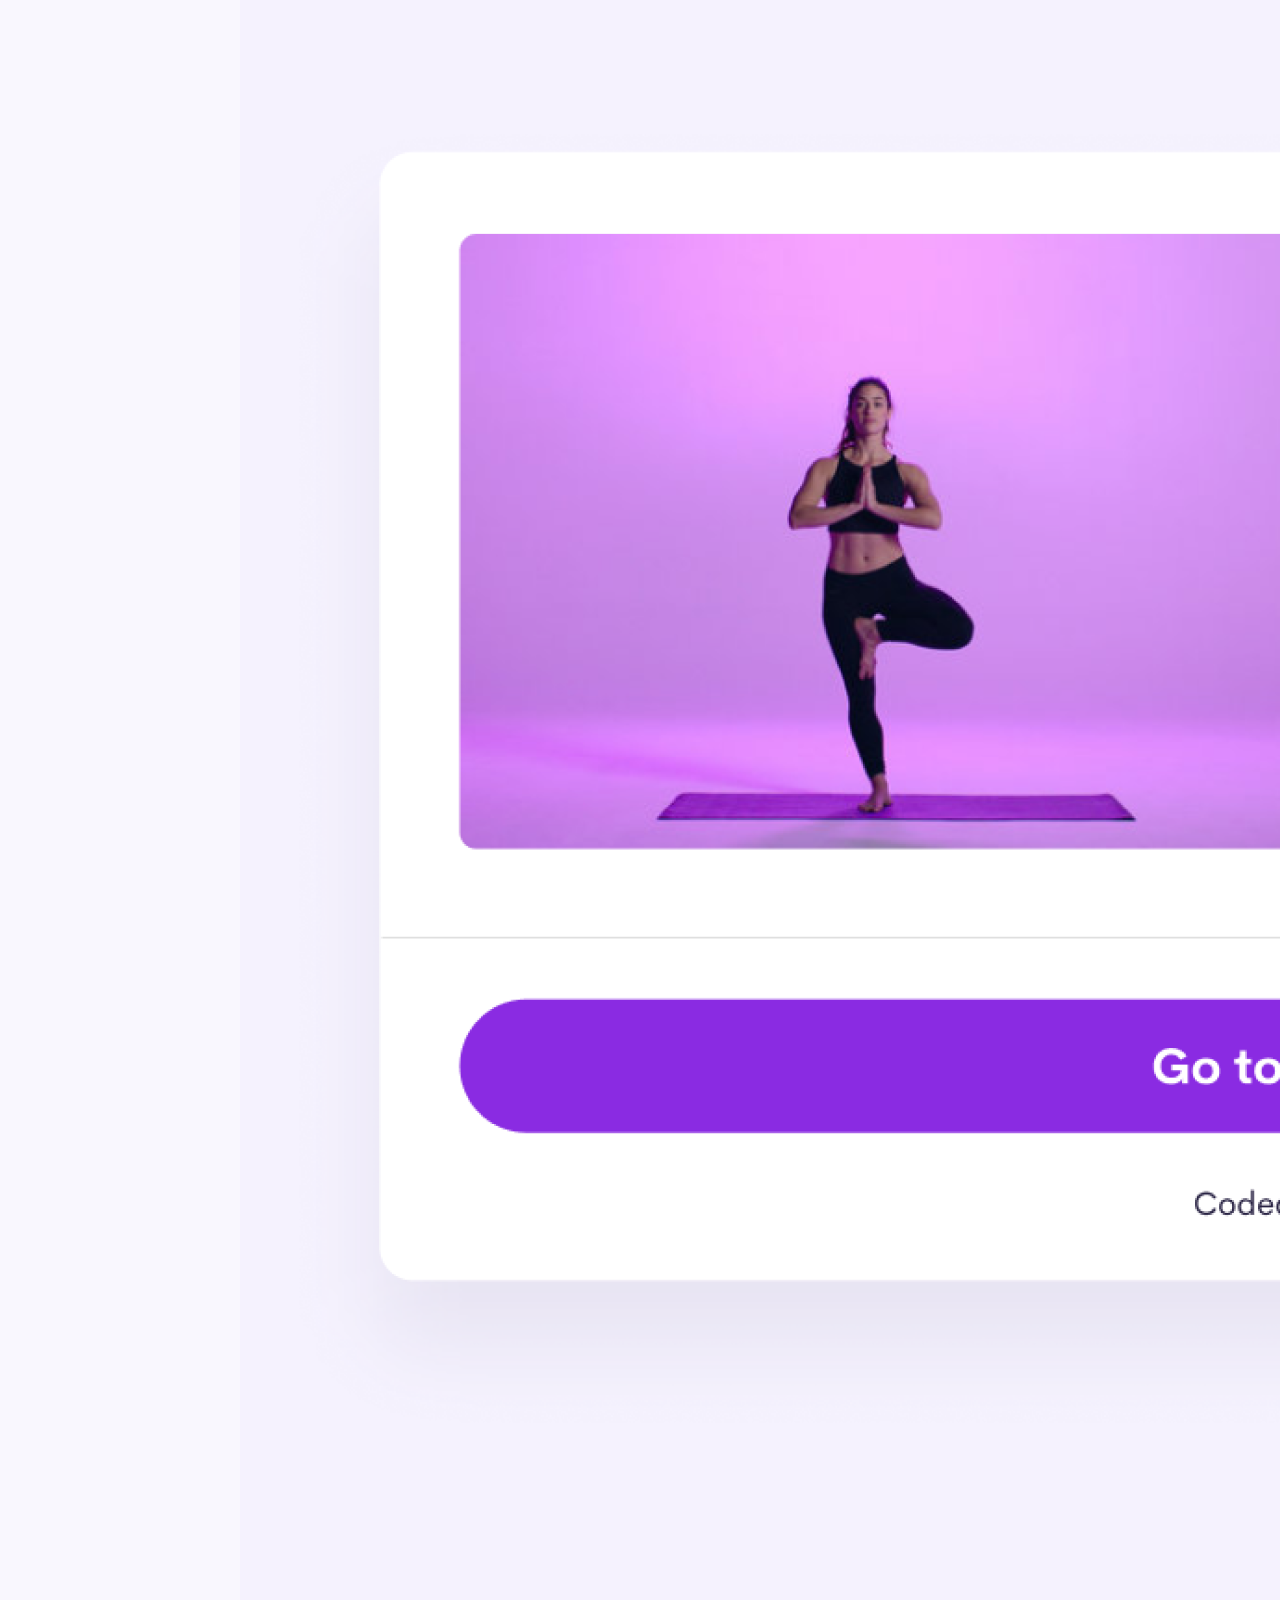
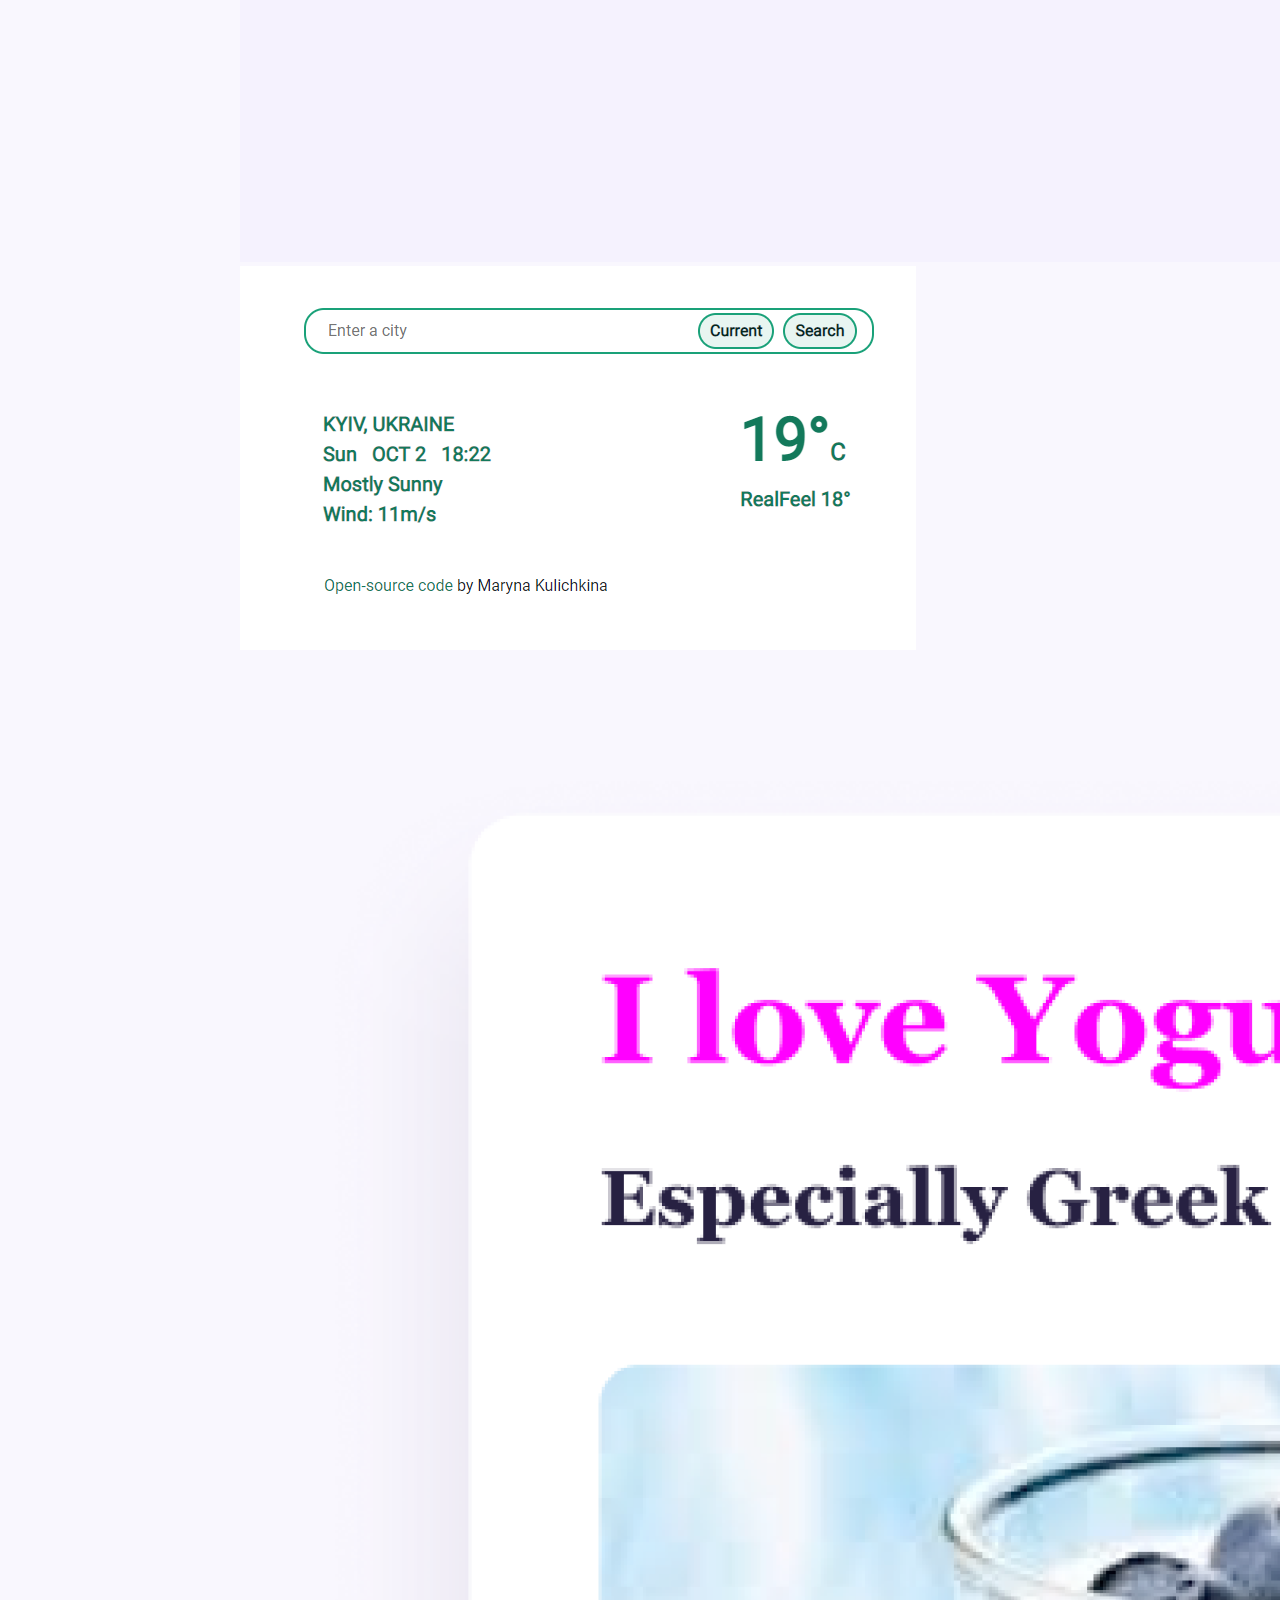
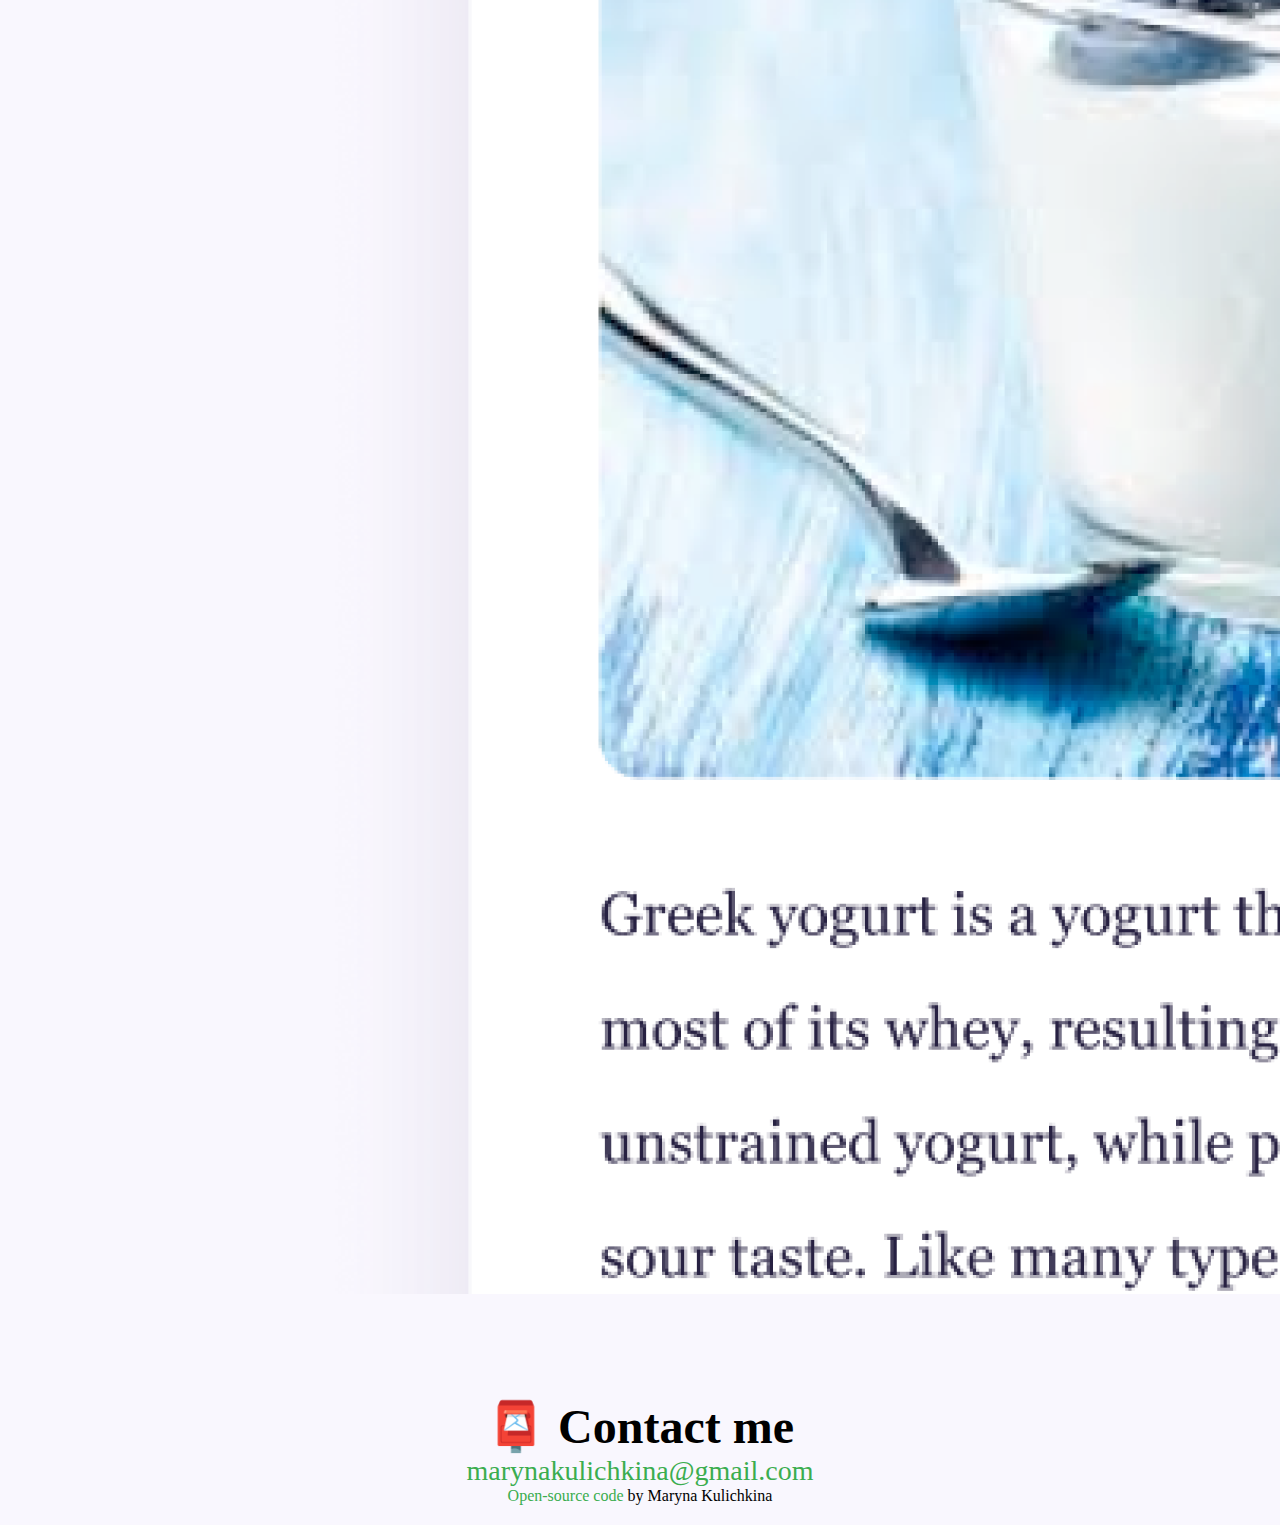
==== commit 57023230: "added GitHub link" ====
--- a/about.html
+++ b/about.html
@@ -103,6 +103,11 @@
         marynakulichkina@gmail.com
       </a>
     </div>
+     <div id="gitHub"
+        ><a class="gitHub" href="https://github.com/maryna-ku/Portfolio"
+          >Open-source code</a
+        >
+        by Maryna Kulichkina</div>
 
     <script
       src="https://cdn.jsdelivr.net/npm/bootstrap@5.2.0/dist/js/bootstrap.bundle.min.js"
--- a/style.css
+++ b/style.css
@@ -122,6 +122,15 @@
 .bg-custom {
   background-color: var(--secondary-color) !important;
 }
+#gitHub {
+  margin: 0 auto;
+  width: 85%;
+  text-align: center;
+}
+.gitHub {
+  color: var(--primary-color);
+  text-decoration: none;
+}
 
 @media (max-width: 576px) {
   .mb-3 {
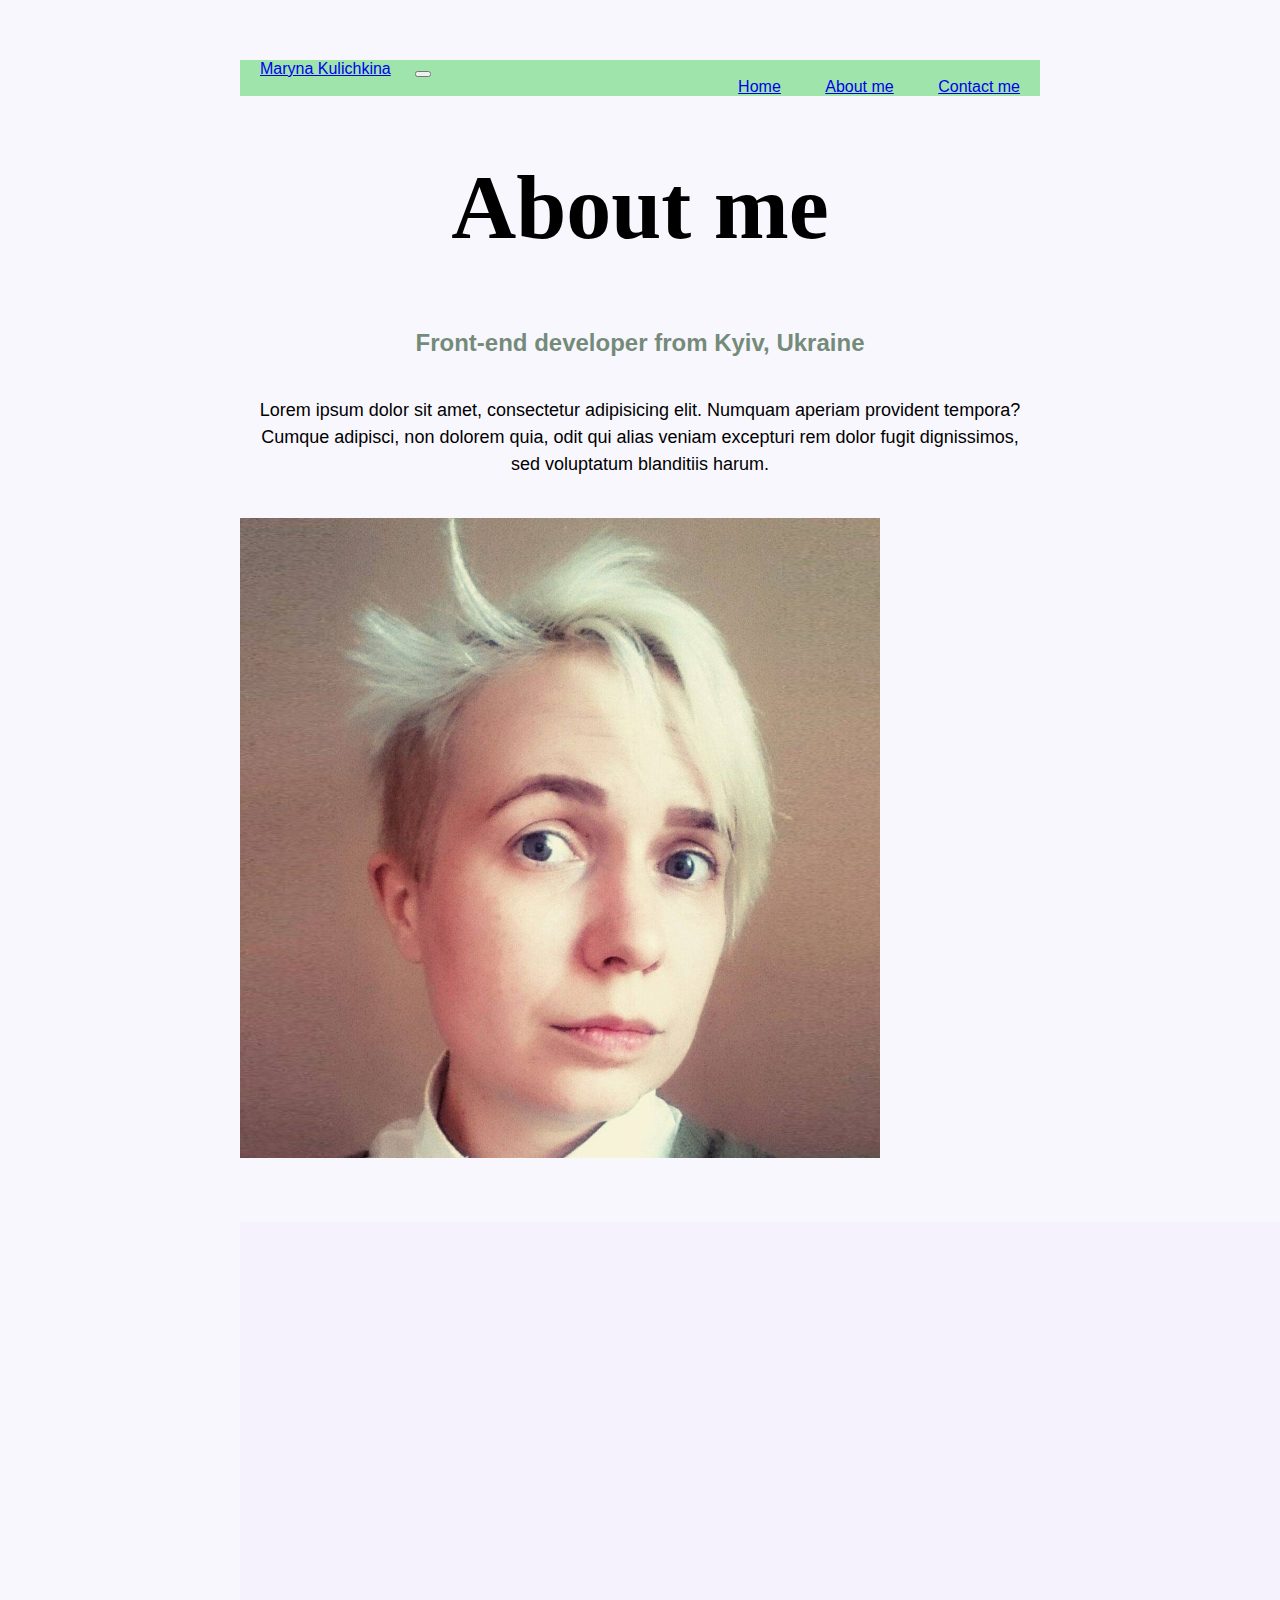
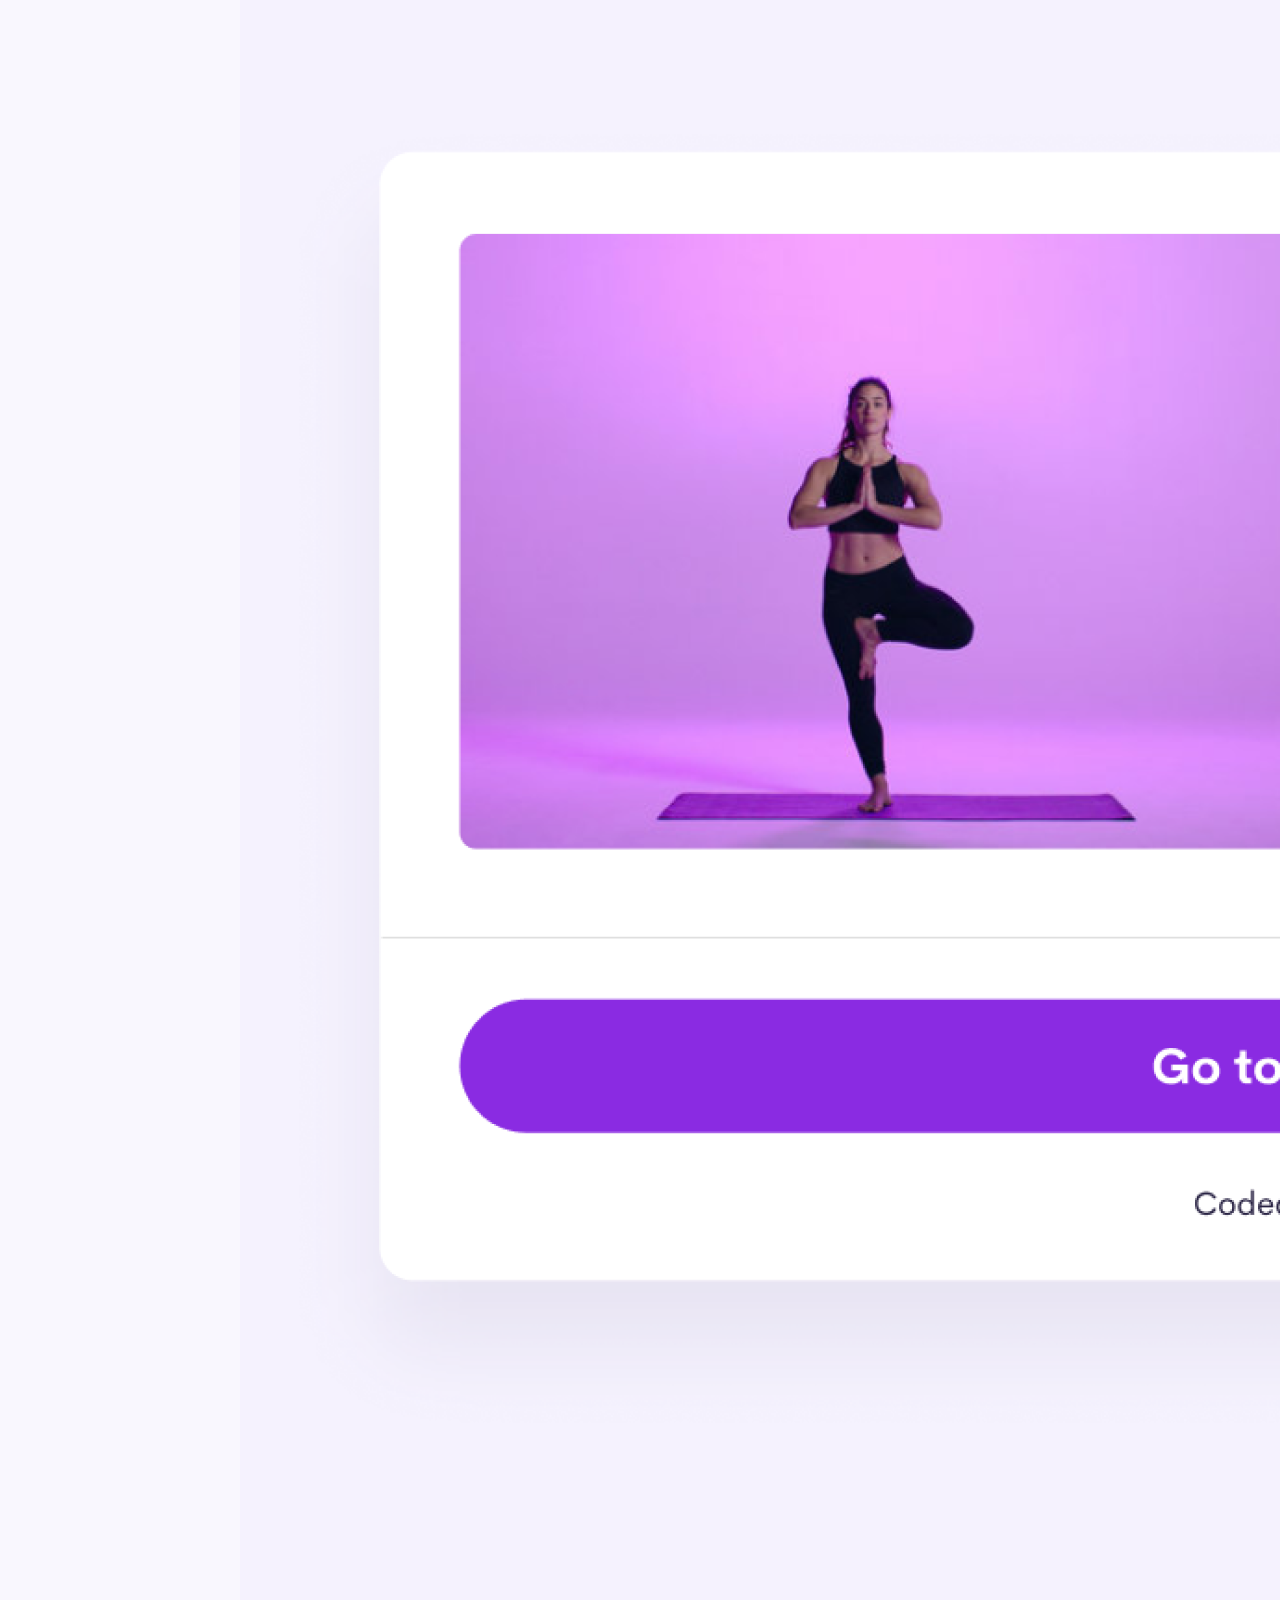
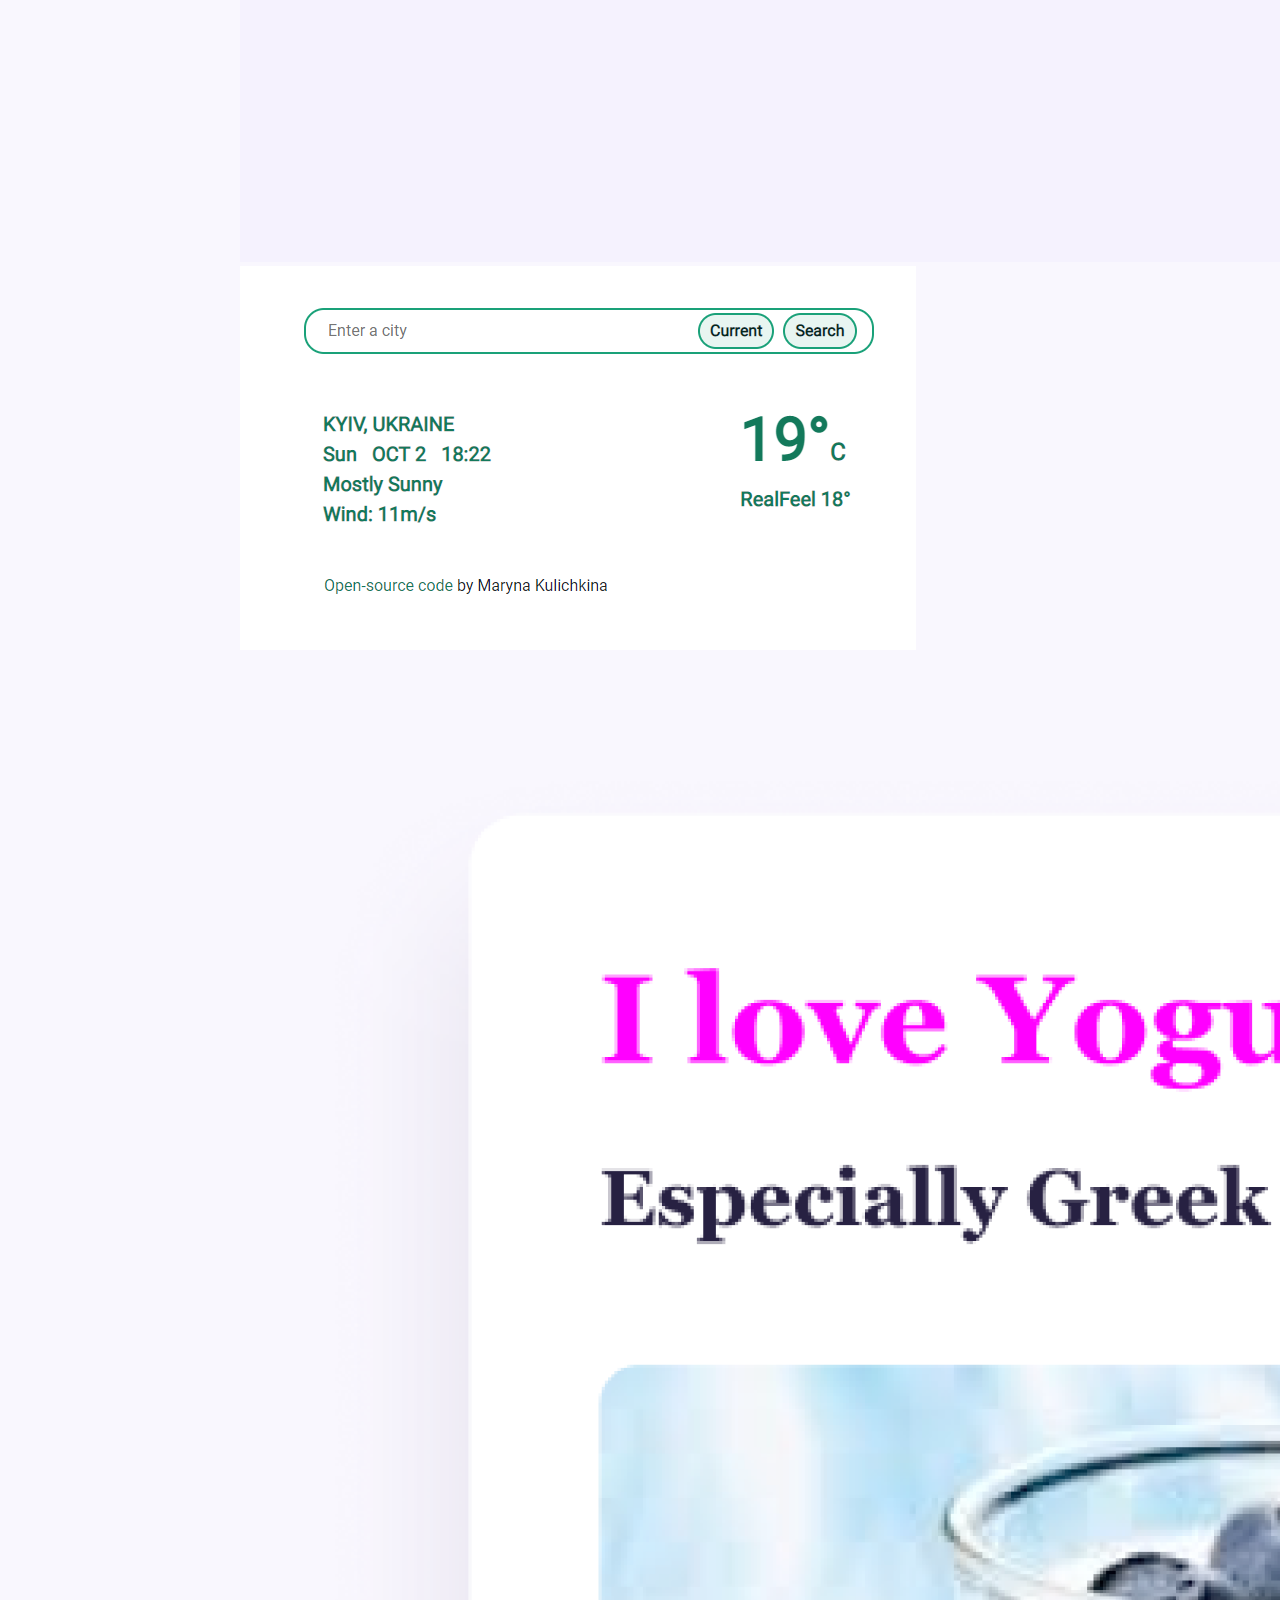
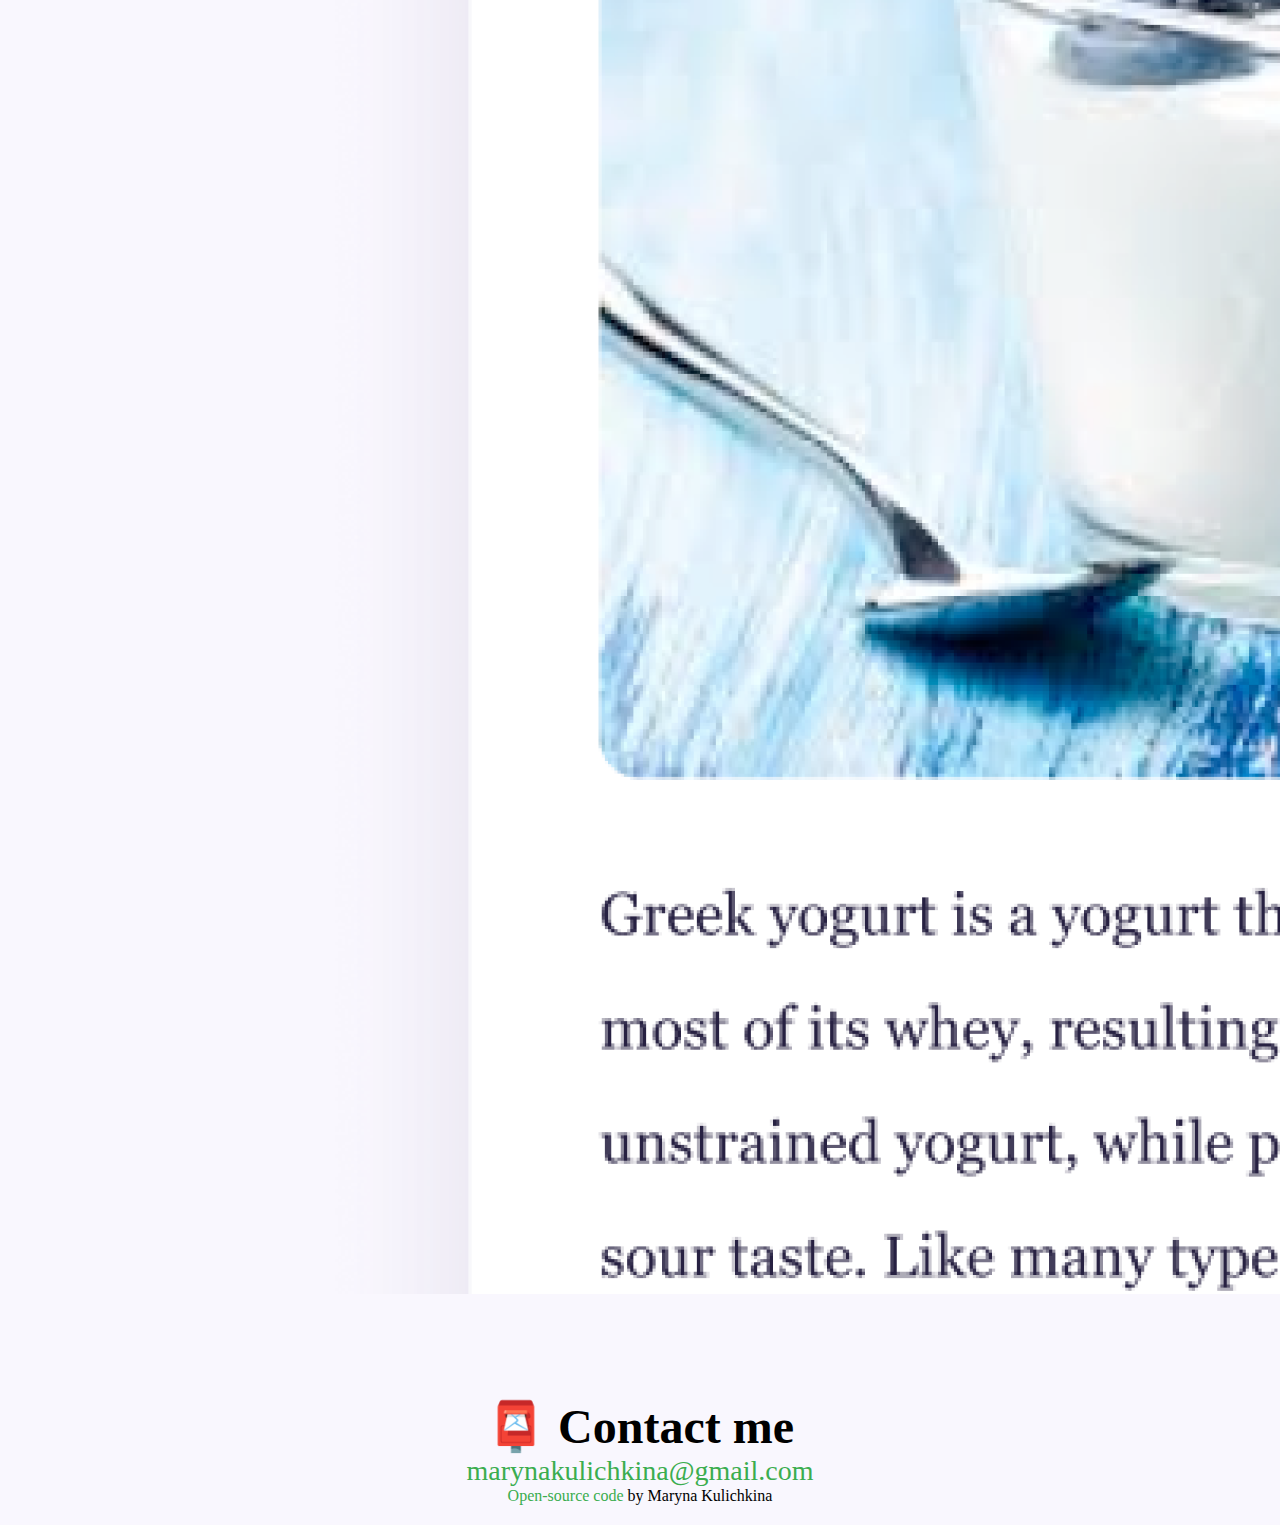
==== commit 5c7aea6e: "fixed responsive navbar collapse" ====
--- a/about.html
+++ b/about.html
@@ -20,7 +20,7 @@
   <body>
     <div class="container" id="navbar">
       <nav
-        class="navbar bg-custom rounded-2 fixed-top navbar-expand-lg bg-light"
+        class="navbar bg-custom rounded-2 fixed-top navbar-expand-md bg-light"
       >
         <div class="container-fluid">
           <a class="navbar-brand" href="index.html">Maryna Kulichkina</a>
@@ -36,10 +36,10 @@
             <span class="navbar-toggler-icon"></span>
           </button>
           <div
-            class="collapse navbar-collapse d-flex justify-content-end"
+            class="collapse navbar-collapse"
             id="navbarNavAltMarkup"
           >
-            <div class="navbar-nav">
+            <div class="navbar-nav ">
               <a class="nav-link" aria-current="page" href="index.html">Home</a>
               <a class="nav-link active" href="about.html">About me</a>
               <a class="nav-link" href="about.html#email-link">Contact me</a>
--- a/style.css
+++ b/style.css
@@ -122,6 +122,10 @@
 .bg-custom {
   background-color: var(--secondary-color) !important;
 }
+.collapse {
+  display: flex;
+  justify-content: end;
+}
 #gitHub {
   margin: 0 auto;
   width: 85%;
@@ -151,14 +155,12 @@
   h2 {
     font-size: 32px;
   }
-  .nav-link,
-  .navbar-nav {
-    display: flex !important;
-    justify-content: center;
-  }
 
   .me {
     display: block;
     margin: 0 auto;
   }
+  .collapse {
+    justify-content: center;
+  }
 }
